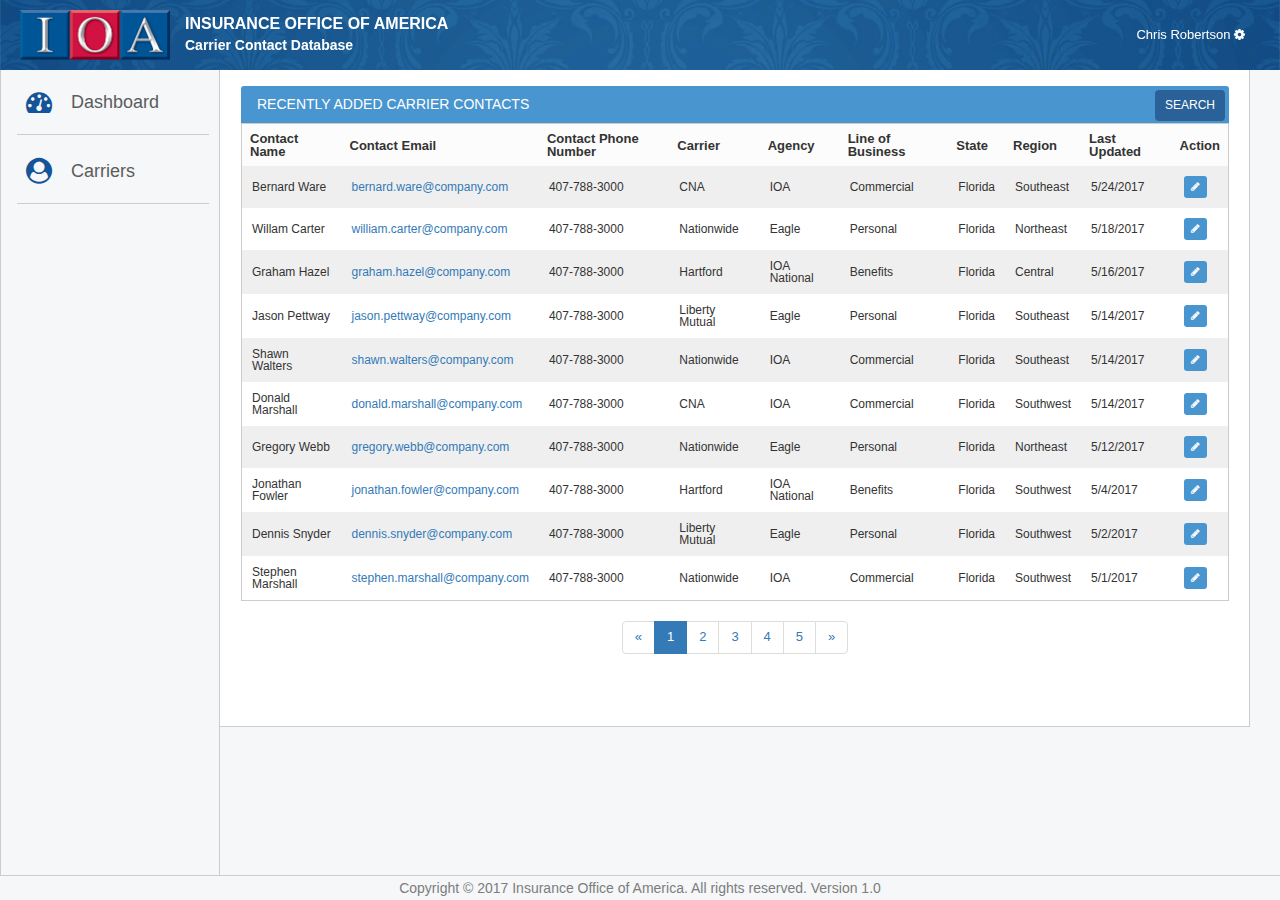
==== index.html @ a0814043 "Initial commit" ====
<!DOCTYPE html>
<html lang="en">

<head>
    <meta charset="UTF-8">
    <meta http-equiv="X-UA-Compatible" content="IE=edge">
    <meta name="viewport" content="width=device-width, initial-scale=1.0">
    <title>Insurance Office of America - Carrier Contact Database</title>
    <link rel="stylesheet" href="bootstrap/css/bootstrap.min.css">
    <link rel="stylesheet" href="font-awesome/css/font-awesome.min.css">
    <link rel="stylesheet" href="css/app.css">
    <script type="text/javascript" src="js/jquery.min.js"></script>
    <script type="text/javascript" src="bootstrap/js/bootstrap.min.js"></script>
</head>

<body class="portal-pad portal-page">
    <nav class="navbar navbar-inverse navbar-fixed-top menu-top">
        <div class="container-fluid menu-margin">
            <div class="navbar-header">
                <button type="button" class="navbar-toggle collapsed" data-toggle="collapse" data-target=".sidebar1" aria-expanded="false" aria-controls="navbar">
                    <span class="sr-only">Toggle navigation</span>
                    <span class="icon-bar"></span>
                    <span class="icon-bar"></span>
                    <span class="icon-bar"></span>
                </button>
                <a class="navbar-brand" href="index.html"><img src="img/logo.png" width="150" alt="Insurance Office of America">
                </a>
                <h4 class="company-title">Insurance Office of America</h4>
                <h5>Carrier Contact Database</h5>
            </div>
            <div id="navbar" role="navigation" class="navbar-collapse collapse" aria-expanded="false" style="height: 1px;">
                <ul class="nav navbar-nav navbar-right">
                    <li class="dropdown">
                        <a class="dropdown-toggle" data-toggle="dropdown" href="#">Chris Robertson <i class="fa fa-cog" aria-hidden="true"></i></a>
                        <ul class="dropdown-menu">
                            <div class="arrow-up"></div>
                            <li><a href="#">Logout</a>
                            </li>
                        </ul>
                    </li>
                </ul>
            </div>
        </div>
    </nav>
    <div class="container-fluid content">
        <div class="row sidebar-container">
            <div id="sidebar" class="col-xs-12 col-sm-3 col-md-12 sidebar1 sidebar navbar-collapse collapse">
                <ul class="nav nav-sidebar">
                    <li>
                        <a href="index.html">
                            <i class="fa fa-dashboard fa-2x" aria-hidden="true"></i><span>Dashboard</span>
                        </a>
                        <hr />
                    </li>

                    <li class="dropdown">
                        <a class="dropdown-toggle" data-toggle="dropdown" href="carrier-search.html" onclick="location.href='carrier-search.html';"><i class="fa fa-user-circle fa-2x" aria-hidden="true"></i><span> Carriers</span><i class="fa fa-plus fa-2x location" aria-hidden="true"></i><i class="fa fa-minus fa-2x location" aria-hidden="true"></i></a>
                        <ul class="dropdown-menu">
                            <li><a href="add-carrier-contact.html">Add New</a>
                                <hr>
                            </li>
                            <li><a href="carrier-search.html">View Carriers</a>
                                <hr>
                            </li>
                        </ul>
                        <hr />
                    </li>

                    <ul class="nav nav-sidebar nav-sidebar2">
                        <li class="dropdown">
                            <hr>
                            <a class="dropdown-toggle" data-toggle="dropdown" href="#"><i class="fa fa-cog fa-3x" aria-hidden="true"></i><span> Chris Robertson</span>
                     <i class="fa fa-plus fa-2x location" aria-hidden="true"></i><i class="fa fa-minus fa-2x location" aria-hidden="true"></i></a>
                            <ul class="dropdown-menu">
                                <li><a href="#">Edit Profile</a>
                                </li>
                                <li><a href="#">Logout</a>
                                </li>
                            </ul>
                            <hr>
                        </li>
                    </ul>
                </ul>
            </div>
            <!-- Body -->
            <div class="body-container">

                <div class="tablecontainer">
                    <div class="col-md-12 col-xs-12 panel-heading tableheader">
                        <div class="pull-left head-drop">
                             Recently Added Carrier Contacts
                        </div>

                        <div class="pull-right">
                            <a href="carrier-search.html" class="btn carrier-btn pull-right"></i> Search</a>
                        </div>
                    </div>
                    <div class="panel-body">
                        <div class="portal-tables">
                            <table class="table-hover table-striped table-condensed cf">
                                <thead class="cf">
                                    <tr>
                                        <th>Contact Name</th>
                                        <th>Contact Email</th>
                                        <th>Contact Phone Number</th>
                                        <th>Carrier</th>
                                        <th>Agency</th>
                                        <th>Line of Business</th>
                                        <th>State</th>
                                        <th>Region</th>
                                        <th>Last Updated</th>
                                        <th class="action">Action</th>
                                    </tr>
                                </thead>
                                <tbody>

                                    <tr>
                                        <td data-title="Contact Name">Bernard Ware</td>
                                        <td data-title="Contact Email"><a href="mailto:bernard.ware@company.com">bernard.ware@company.com</td>
                                        <td data-title="Contact Phone Number">407-788-3000</td>
                                        <td data-title="Carrier">CNA</td>
                                        <td data-title="Agency">IOA</td>
                                        <td data-title="Line of Business">Commercial</td>
                                        <td data-title="State">Florida</td>
                                        <td data-title="Region">Southeast</td>
                                        <td data-title="Last Updated">5/24/2017</td>
                                        <td data-title="Action" class="actionBtn">
                                           <div class="btn-cell">
                                                <a href="edit-carrier-contact.html" class="actionBlue"><i class="fa fa-pencil"></i></a>
                                            </div>
                                        </td>
                                    </tr>

                                    <tr>
                                        <td data-title="Contact Name">Willam Carter</td>
                                        <td data-title="Contact Email"><a href="mailto:william.carter@company.com">william.carter@company.com</td>
                                        <td data-title="Contact Phone Number">407-788-3000</td>
                                        <td data-title="Carrier">Nationwide</td>
                                        <td data-title="Agency">Eagle</td>
                                        <td data-title="Line of Business">Personal</td>
                                        <td data-title="State">Florida</td>
                                        <td data-title="Region">Northeast</td>
                                        <td data-title="Last Updated">5/18/2017</td>
                                        <td data-title="Action" class="actionBtn">
                                           <div class="btn-cell">
                                                <a href="edit-carrier-contact.html" class="actionBlue"><i class="fa fa-pencil"></i></a>
                                            </div>
                                        </td>
                                    </tr>

                                    <tr>
                                        <td data-title="Contact Name">Graham Hazel</td>
                                        <td data-title="Contact Email"><a href="mailto:bernard.ware@company.com">graham.hazel@company.com</td>
                                        <td data-title="Contact Phone Number">407-788-3000</td>
                                        <td data-title="Carrier">Hartford</td>
                                        <td data-title="Agency">IOA National</td>
                                        <td data-title="Line of Business">Benefits</td>
                                        <td data-title="State">Florida</td>
                                        <td data-title="Region">Central</td>
                                        <td data-title="Last Updated">5/16/2017</td>
                                        <td data-title="Action" class="actionBtn">
                                           <div class="btn-cell">
                                                <a href="edit-carrier-contact.html" class="actionBlue"><i class="fa fa-pencil"></i></a>
                                            </div>
                                        </td>
                                    </tr>

                                    <tr>
                                        <td data-title="Contact Name">Jason Pettway</td>
                                        <td data-title="Contact Email"><a href="mailto:jason.pettway@company.com">jason.pettway@company.com</td>
                                        <td data-title="Contact Phone Number">407-788-3000</td>
                                        <td data-title="Carrier">Liberty Mutual</td>
                                        <td data-title="Agency">Eagle</td>
                                        <td data-title="Line of Business">Personal</td>
                                        <td data-title="State">Florida</td>
                                        <td data-title="Region">Southeast</td>
                                        <td data-title="Last Updated">5/14/2017</td>
                                        <td data-title="Action" class="actionBtn">
                                           <div class="btn-cell">
                                                <a href="edit-carrier-contact.html" class="actionBlue"><i class="fa fa-pencil"></i></a>
                                            </div>
                                        </td>
                                    </tr>

                                    <tr>
                                        <td data-title="Contact Name">Shawn Walters</td>
                                        <td data-title="Contact Email"><a href="mailto:shawn.walters@company.com">shawn.walters@company.com</td>
                                        <td data-title="Contact Phone Number">407-788-3000</td>
                                        <td data-title="Carrier">Nationwide</td>
                                        <td data-title="Agency">IOA</td>
                                        <td data-title="Line of Business">Commercial</td>
                                        <td data-title="State">Florida</td>
                                        <td data-title="Region">Southeast</td>
                                        <td data-title="Last Updated">5/14/2017</td>
                                        <td data-title="Action" class="actionBtn">
                                           <div class="btn-cell">
                                                <a href="edit-carrier-contact.html" class="actionBlue"><i class="fa fa-pencil"></i></a>
                                            </div>
                                        </td>
                                    </tr>

                                    <tr>
                                        <td data-title="Contact Name">Donald Marshall</td>
                                        <td data-title="Contact Email"><a href="mailto:donald.marshall@company.com">donald.marshall@company.com</td>
                                        <td data-title="Contact Phone Number">407-788-3000</td>
                                        <td data-title="Carrier">CNA</td>
                                        <td data-title="Agency">IOA</td>
                                        <td data-title="Line of Business">Commercial</td>
                                        <td data-title="State">Florida</td>
                                        <td data-title="Region">Southwest</td>
                                        <td data-title="Last Updated">5/14/2017</td>
                                        <td data-title="Action" class="actionBtn">
                                           <div class="btn-cell">
                                                <a href="edit-carrier-contact.html" class="actionBlue"><i class="fa fa-pencil"></i></a>
                                            </div>
                                        </td>
                                    </tr>

                                    <tr>
                                        <td data-title="Contact Name">Gregory Webb</td>
                                        <td data-title="Contact Email"><a href="mailto:gregory.webb@company.com">gregory.webb@company.com</td>
                                        <td data-title="Contact Phone Number">407-788-3000</td>
                                        <td data-title="Carrier">Nationwide</td>
                                        <td data-title="Agency">Eagle</td>
                                        <td data-title="Line of Business">Personal</td>
                                        <td data-title="State">Florida</td>
                                        <td data-title="Region">Northeast</td>
                                        <td data-title="Last Updated">5/12/2017</td>
                                        <td data-title="Action" class="actionBtn">
                                           <div class="btn-cell">
                                                <a href="edit-carrier-contact.html" class="actionBlue"><i class="fa fa-pencil"></i></a>
                                            </div>
                                        </td>
                                    </tr>

                                    <tr>
                                        <td data-title="Contact Name">Jonathan Fowler</td>
                                        <td data-title="Contact Email"><a href="mailto:jonathan.fowler@company.com">jonathan.fowler@company.com</td>
                                        <td data-title="Contact Phone Number">407-788-3000</td>
                                        <td data-title="Carrier">Hartford</td>
                                        <td data-title="Agency">IOA National</td>
                                        <td data-title="Line of Business">Benefits</td>
                                        <td data-title="State">Florida</td>
                                        <td data-title="Region">Southwest</td>
                                        <td data-title="Last Updated">5/4/2017</td>
                                        <td data-title="Action" class="actionBtn">
                                           <div class="btn-cell">
                                                <a href="edit-carrier-contact.html" class="actionBlue"><i class="fa fa-pencil"></i></a>
                                            </div>
                                        </td>
                                    </tr>

                                    <tr>
                                        <td data-title="Contact Name">Dennis Snyder</td>
                                        <td data-title="Contact Email"><a href="mailto:dennis.snyder@company.com">dennis.snyder@company.com</td>
                                        <td data-title="Contact Phone Number">407-788-3000</td>
                                        <td data-title="Carrier">Liberty Mutual</td>
                                        <td data-title="Agency">Eagle</td>
                                        <td data-title="Line of Business">Personal</td>
                                        <td data-title="State">Florida</td>
                                        <td data-title="Region">Southwest</td>
                                        <td data-title="Last Updated">5/2/2017</td>
                                        <td data-title="Action" class="actionBtn">
                                           <div class="btn-cell">
                                                <a href="edit-carrier-contact.html" class="actionBlue"><i class="fa fa-pencil"></i></a>
                                            </div>
                                        </td>
                                    </tr>

                                    <tr>
                                        <td data-title="Contact Name">Stephen Marshall</td>
                                        <td data-title="Contact Email"><a href="mailto:stephen.marshall@company.com">stephen.marshall@company.com</td>
                                        <td data-title="Contact Phone Number">407-788-3000</td>
                                        <td data-title="Carrier">Nationwide</td>
                                        <td data-title="Agency">IOA</td>
                                        <td data-title="Line of Business">Commercial</td>
                                        <td data-title="State">Florida</td>
                                        <td data-title="Region">Southwest</td>
                                        <td data-title="Last Updated">5/1/2017</td>
                                        <td data-title="Action" class="actionBtn">
                                           <div class="btn-cell">
                                                <a href="edit-carrier-contact.html" class="actionBlue"><i class="fa fa-pencil"></i></a>
                                            </div>
                                        </td>
                                    </tr>
                                </tbody>
                            </table>
                        </div>
                    </div>
                    <div class="text-center">
                        <nav aria-label="Page navigation">
                            <ul class="pagination">
                                <li>
                                    <a href="#" aria-label="Previous">
                                        <span aria-hidden="true">«</span>
                                    </a>
                                </li>
                                <li class="active"><a href="#">1</a>
                                </li>
                                <li><a href="#">2</a>
                                </li>
                                <li><a href="#">3</a>
                                </li>
                                <li><a href="#">4</a>
                                </li>
                                <li><a href="#">5</a>
                                </li>
                                </li>
                                <li>
                                    <a href="#" aria-label="Next">
                                        <span aria-hidden="true">»</span>
                                    </a>
                                </li>
                            </ul>
                        </nav>
                    </div>

                </div>

            </div>
        </div>
    </div>

    <div class="text-center copyright">
        <p>Copyright &#169; 2017 Insurance Office of America. All rights reserved. Version 1.0</p>
    </div>

</body>
</html>
---- css/app.css ----
html, body, div, span, applet, object, iframe, h1, h2, h3, h4, h5, h6, p, blockquote, pre, a, abbr, acronym, address, big, cite, code, del, dfn, em, img, ins, kbd, q, s, samp, small, strike, strong, sub, sup, tt, var, b, u, i, center, dl, dt, dd, ol, ul, li, fieldset, form, label, legend, table, caption, tbody, tfoot, thead, tr, th, td, article, aside, canvas, details, embed, figure, figcaption, footer, header, hgroup, menu, nav, output, ruby, section, summary, time, mark, audio, video {
   margin: 0;
   padding: 0;
   border: 0;
   vertical-align: baseline;
}

h1, h2, h3, h4, h5, h6 {
   font-weight: 400;
}

h3 {
   color: #4995cf;
}

body {
   line-height: 1;
   font-family: "Helvetica Neue", Helvetica, Arial, sans-serif;
   font-size: 13px;
}

a, a:hover, a:focus {
   color: inherit;
}

a, a:active, a:hover, a:focus, a:visited {
   text-decoration: none;
}


/***** Left Side Main Nav ***********************************/

#sidebar {
   bottom: 0;
   top: 0x;
   left: 0;
   height: auto !important;
   position: fixed;
   border: 1px solid #ccc;
}

.sidebar-container {
   min-height: 600px;
   border-bottom: 1px solid #ccc;
}

.navbar-fixed-top {
   border: 0 none;
}

.nav-background {
   height: 45%;
   width: 100%;
}

.sub-header {
   border-bottom: 1px solid #eee;
   padding-bottom: 10px;
}

@media (min-width: 771px) {
   .navbar>.container .navbar-brand, .navbar>.container-fluid .navbar-brand {
      margin-left: -45px !important;
   }
   .nav-sidebar {
      margin-bottom: 20px;
      margin-left: -20px;
      margin-right: -15px;
   }
   .main.col-sm-9 {
      width: 69%;
   }
   .nav-sidebar {
      padding-left: 10px;
   }
   .nav-sidebar2 {
      display: none;
   }
   .nav-sidebar .dropdown-menu {
      background-clip: padding-box;
      background-color: #155499;
      border: 1px solid rgba(0, 0, 0, 0.15);
      border-radius: 0 !important;
      box-shadow: none;
      display: none;
      float: left;
      font-size: 14px;
      left: 99%;
      list-style: outside none none;
      margin-top: 0;
      min-width: 160px;
      padding: 0;
      position: absolute;
      text-align: left;
      top: -1px;
      z-index: 1000;
   }
   .sidebar .nav>li.dropdown:hover ul.dropdown-menu {
      display: block;
   }
}

@media (min-width: 992px) and (max-width: 1076px) {
   .main.col-sm-9 {
      width: 75% !important;
   }
   .sidebar.col-md-2 {
      width: 23%;
   }
}

.sidebar {
   display: none;
   z-index: 1000;
}

@media (min-width: 992px) {
   .main {
      width: 79% !important;
   }
   .sidebar.col-md-2 {
      width: 21%;
   }
}

@media (min-width: 768px) {
   .navbar-header {
      padding: 10px;
   }
   .navbar-nav>li>a {
      padding-bottom: 25px;
      padding-top: 25px;
   }
   .sidebar {
      background-color: #f5f7f8;
      border-top: 0 none;
      bottom: 0;
      display: block;
      left: 0;
      padding: 0 14px 0 10px;
      position: relative;
      top: 0;
      z-index: 1000;
   }
}

.nav-sidebar {
   margin-bottom: 20px;
   margin-left: -15px;
   margin-right: -15px;
}

#navbar .nav li a {
   padding-right: 10px;
   padding-left: 10px;
}

.nav-sidebar>li>a {
   padding: 23px 20px;
}

.nav-sidebar>.active>a, .nav-sidebar>.active>a:hover, .nav-sidebar>.active>a:focus {
   background-color: #428bca;
   color: #fff;
}

@media (min-width: 770px) {
   #sidebar {
      bottom: 0;
      top: 0x;
      left: 0;
      height: auto !important;
      margin-top: 65px;
      max-width: 220px;
      width: 220px;
      word-wrap: break-word;
   }
}

@media (max-width: 771px) {
   .nav-sidebar .dropdown-menu {
      background-clip: padding-box;
      background-color: #155499;
      border: 1px solid rgba(0, 0, 0, 0.15);
      border-radius: 0 !important;
      box-shadow: none;
      display: none;
      float: left;
      font-size: 14px;
      left: 0;
      list-style: outside none none;
      margin-top: 0;
      min-width: 160px;
      padding: 0;
      position: relative;
      text-align: left;
      top: 100%;
      width: 100%;
      z-index: 1000;
   }
}

.dropdown-menu {
   position: absolute;
   top: 75%;
}

#navbar .nav.navbar-nav.navbar-right .dropdown-menu:first-child {
   right: -15px;
}

.sidebar a {
   color: #5c5c5c;
}

.sidebar .nav>li>a>i, .fa.fa-users.fa-2x {
   color: #155499;
   float: left;
}

.sidebar .nav>li>a:hover {
   background-color: #155499 !important;
   border-left: 4px solid red;
   color: #fff !important;
   padding-left: 16px;
   transition: background-color .1s ease 0;
}

.sidebar .nav>li>a:focus {
   border-left: 0 solid red;
   color: #5c5c5c;
   padding-left: 20px;
   transition: background-color .1s ease 0;
}

.sidebar .nav>li>a:hover i {
   color: #fff;
}

.sidebar .nav .open>a:hover {
   border-left: 4px solid red;
}

.sidebar .nav>li>a>span {
   display: block;
   font-size: 18px;
   padding-left: 45px;
   padding-top: 4px;
}

.sidebar .nav>li>a.dropdown-toggle:hover .dropdown-menu {
   display: block;
}

.nav-sidebar .dropdown-menu>li>a {
   color: #fff;
   font-size: 18px;
   padding: 27px 20px;
}

.nav-sidebar .dropdown-menu>li>a:focus {
   background-color: #155499 !important;
   color: #fff;
   transition: background-color .1s ease 0;
}

.nav-sidebar .dropdown-menu>li>a:hover {
   background: #0a3762 none repeat scroll 0 0;
   border-left: 4px solid red;
   color: #fff;
   padding-left: 16px;
   text-decoration: none;
   transition: background-color .1s ease 0;
}

.nav-sidebar .dropdown-menu>li {
   min-width: 180px;
}

.info {
   margin-left: 10px;
}

.info ul {
   list-style: outside none none;
   margin-top: 15px;
}

.info i {
   color: #155499;
}

.nav-sidebar hr {
   border-top: 1px solid #ccc;
   color: #ccc;
   float: none;
   margin: 0 auto;
   width: 90%;
}

.nav-sidebar .dropdown-menu hr {
   border-top: 1px solid #0e477d;
   float: none;
   margin: 0 auto;
   width: 90%;
}

.location {
   display: none;
   position: absolute;
   right: 25px;
   top: 30px;
}

.arrow-up {
   border-bottom: 7px solid #fff;
   border-left: 7px solid transparent;
   border-right: 7px solid transparent;
   height: 0;
   position: absolute;
   right: 12px;
   top: -7px;
   width: 0;
}


/***** Content ***********************************/

.main {
   background: #fff none repeat scroll 0 0;
   padding: 20px;
}

.portal-page {
   background: #f5f7f8 none repeat scroll 0 0;
}

.company-title {
   text-transform: uppercase;
}

.title-header {
   padding: 3px 0 5px;
   background: #4995cf;
   color: #fff;
   display: block;
   clear: both;
   font-size: 17px;
}

body.portal-pad {
   padding-bottom: 40px;
   padding-top: 65px;
}

.content {
   background: #fff none repeat scroll 0 0;
   border: 1px solid #ccc;
   margin-bottom: 20px;
   margin-right: 30px;
   margin-bottom: 0;
   border-bottom: none;
}

@media (min-width: 650px) {
   .main {
      padding-left: 20px;
      padding-right: 20px;
   }
}

.content .row {
   position: initial;
}

@media (min-width: 770px) {
   .main.col-sm-9 {
      width: 72%;
   }
   .content .row {
      position: relative;
   }
}

@media (min-width: 769px) {
   .main.col-sm-9 {
      width: 72%;
   }
   .menu-margin {
      margin: 0 25px;
   }
}

@media (max-width: 770px) {
   .open .dropdown-menu {
      display: block !important;
   }
   .navbar-header {
      width: 100% !important;
   }
   .location {
      display: block !important;
   }
}


/***** Header ***********************************/

.main .page-header {
   margin-top: 0;
}

@media (max-width: 770px) {
   .menu-top {
      padding-bottom: 5px !important;
      padding-right: 0 !important;
      padding-top: 5px !important;
   }
   .menu-top .container-fluid {
      padding-right: 0 !important;
   }
   .navbar-brand {
      padding-left: 5px;
      padding-right: 5px;
      padding-top: 9px !important;
   }
   .navbar-brand img {
      width: 90px !important;
   }
   .navbar-header h4 {
      font-size: 10px !important;
      padding-top: 5px;
   }
   .navbar-header h5 {
      font-size: 10px !important;
   }
   .navbar-collapse {
      padding: 0;
   }
   .sidebar .nav>li.dropdown:hover ul.dropdown-menu {
      display: none;
   }
   .nav-sidebar {
      margin-bottom: 20px;
      margin-left: 0 !important;
      margin-right: 0 !important;
   }
   .info {
      padding-left: 25px;
   }
   .sidebar {
      -moz-border-bottom-colors: none;
      -moz-border-left-colors: none;
      -moz-border-right-colors: none;
      -moz-border-top-colors: none;
      background-color: #f5f7f8;
      border-color: -moz-use-text-color #ccc #ccc;
      border-image: none;
      border-style: none solid solid;
      border-width: 0 1px 1px;
      bottom: 0;
      display: none;
      left: 0;
      padding: 0;
      position: fixed;
      top: 50px;
      z-index: 1000;
   }
}

.navbar-nav, .navbar-form {
   max-width: 100%;
}

.navbar-toggle {
   border: medium none !important;
   float: left;
   margin-right: 0;
}

.glyphicon-triangle-bottom {
   font-size: x-small;
}

#navbar .nav.navbar-nav.navbar-right .dropdown-menu {
   border-radius: 5px;
   padding-left: 5px;
   padding-right: 5px;
}

#navbar .nav.navbar-nav.navbar-right .dropdown-menu a {
   border-bottom: 1px solid #ccc;
   color: #155499;
   padding: 5px;
}

#navbar .nav.navbar-nav.navbar-right .dropdown-menu li:last-child a {
   border-bottom: medium none;
}

.menu-top {
   background: rgba(0, 0, 0, 0) url(../img/background-nav.jpg) repeat scroll 0 0 / cover;
}

.menu-top .navbar-nav>li>a {
   color: #fff;
}

.menu-top .navbar-nav>.open>a, .menu-top .navbar-nav>.open>a:focus, .menu-top .navbar-nav>.open>a:hover {
   background: rgba(0, 0, 0, 0) none repeat scroll 0 0;
   color: #fff;
}

.navbar-brand {
   padding-top: 0;
}

.navbar-header {
   width: 67%;
}

@media (max-width: 770px) {
   .dropdown .fa-minus {
      display: none;
   }
   .dropdown .fa-plus {
      display: block;
   }
   .dropdown.open .fa-minus {
      display: block !important;
   }
   .dropdown.open .fa-plus {
      display: none !important;
   }
}

@media (min-width: 650px) and (max-width: 767px) {
   .menu-top {
      padding: 10px 0;
   }
   .content {
      margin-top: 10px;
   }
}

.navbar-header h4 {
   color: #fff;
   font-size: 16px;
   font-weight: 700;
   margin-bottom: 5px;
   margin-top: 5px;
}

.navbar-header h5 {
   color: #fff;
   font-size: 14px;
   font-weight: 700;
   margin-bottom: 5px;
   margin-top: 5px;
}

.copyright {
   color: #7d7d7d;
   font-size: 14px;
   margin: 0;
   position: fixed;
   bottom: 0;
   z-index: 9999;
   background: #f5f7f8;
   min-height: 25px;
   width: 100%;
   text-align: center;
   border-top: 1px solid #ccc;
   padding-top: 5px;
}

.smalllink {
   color: #337ab7 !important;
}

.tooltip-inner {
   max-width: 100%;
   padding: 10px;
}

.body-container {
   margin-left: 220px;
   padding: 20px;
}

.body-content {
   margin-top: 20px;
   padding: 15px;
   border: 1px solid #ccc;
   margin-bottom: 90px;
}

.container-content {
   padding: 8px;
}

@media (max-width: 770px) {
   .navbar-collapse {
      width: 100% !important;
   }
   .navbar-toggle, .nav-sidebar2 {
      display: block;
   }
   .navbar-toggle {
      margin-right: 0;
   }
   #sidebar, .navbar-right {
      display: none !important;
   }
   #sidebar[aria-expanded=true] {
      display: block !important;
      height: auto !important;
   }
   .navbar-header h4, .navbar-header h5 {
      font-size: 10px;
   }
   .menu-top {
      padding-bottom: 5px !important;
      padding-right: 0 !important;
      padding-top: 5px !important;
   }
   .menu-top .container-fluid {
      padding-right: 0 !important;
   }
   .navbar-header {
      padding: 0;
   }
   .navbar-brand {
      padding-left: 20px;
   }
   .company-title {
      padding-top: 5px;
   }
   .nav-sidebar {
      padding: 0;
   }
   .navbar-collapse.in {
      overflow-x: hidden !important;
   }
   .body-container {
      margin-left: 0;
   }
   .tablecontainer .tableheader .search {
      margin-top: 0 !important;
      margin-right: 0 !important;
      padding: 7px 10px !important;
      font-size: 85% !important;
      width: 100% !important;
      text-align: left !important;
   }
}


/**** Site Table *************************************/

table {
   width: 100%;
   border: 1px solid #ccc;
}

.app-tables {
   border-bottom: 1px solid #ccc !important;
   border-top: 1px solid #ccc !important;
   border-left: none !important;
   border-right: none  !important;
   border-bottom: none !important;
}

.panel {
    box-shadow: none;
    border-radius: 2px;
    border-color: #ccc;
}

.dash-launch-tables {
   padding: 0px;
   margin-top: 30px;
}

.tablecontainer .panel-body {
   clear: both;
   padding: 0 !important;
}

@media (max-width: 400px) {
   .content {
      margin-left: 10px;
      margin-right: 10px;
   }
   .tablecontainer {
      padding: 0;
   }
}

.btn-group.open .dropdown-toggle {
   box-shadow: none;
   color: #fff;
}

.btn-cell {
   display: table-cell;
   padding-left: 2px;
   padding-right: 2px;
}

.statistics .dropdown-menu>li>a:hover {
   color: #000 !important;
}

.fa-3x {
   font-size: 2em;
}

.navbar-toggle:hover {
   background-color: transparent;
}

.head-drop {
   padding: 11px 16px;
   margin: 0;
   font-size: 14px;
   text-transform: uppercase;
}

.head-drop-main {
   padding: 11px 16px;
   margin: 0;
   font-size: 14px;   
}

.btn-group>p {
   font-size: 15px;
}

.tablecontainer .tableheader .type {
   margin: 0 !important;
}

@media (max-width: 767px) {
   .skin-blue .main-header .navbar .dropdown-menu li a {
      color: #000 !important;
   }
}

@media only screen and (max-width: 1279px) {
   /* Force table to not be like tables anymore */
   .portal-tables table, .portal-tables thead, .portal-tables tbody, .portal-tables th, .portal-tables td, .portal-tables tr {
      display: block;
   }
   /* Hide table headers (but not display: none;, for accessibility) */
   .portal-tables thead tr {
      position: absolute;
      top: -9999px;
      left: -9999px;
   }
   .portal-tables tr {
      border-bottom: 1px solid #ccc;
   }
   .portal-tables td:before {
      /* Now like a table header */
      position: absolute;
      /* Top/left values mimic padding */
      top: 6px;
      left: 6px;
      width: 45%;
      padding-right: 10px;
      white-space: nowrap;
      text-align: left;
      font-weight: 700;
   }
   .portal-tables td {
      /* Behave  like a "row" */
      border: none;
      border-bottom: 1px solid #eee;
      position: relative;
      padding-left: 50%;
      white-space: normal;
      text-align: left;
   }
   .portal-tables td {
      padding-left: 60% !important;
   }
   /*
      Label the data
      */
   .portal-tables td:before {
      content: attr(data-title);
   }
   .tablecontainer .tableheader .elem {
      padding: 10px;
      width: 100%;
      text-align: left;
   }
   .tablecontainer .tableheader .type {
      margin: 0;
   }
   .same-portal td:first-child, .same-portal-parent td:first-child {
      text-indent: 0px !important;
   }
}


/***** Media queries for th and td ***********************************/

@media only screen and (max-width: 767px) and (min-width: 480px), only screen and (max-width: 479px) {
   th {
      font-size: 12px;
   }
   td {
      font-size: 12px;
   }
   .sidebar-toggle {
      display: block;
   }
}

@media only screen and (max-width: 991px) and (min-width: 768px) {
   .txtSearch, .txtMain {
      display: none;
   }
   .sidebar-toggle {
      display: none;
   }
}

@media only screen and (max-width: 1199px) and (min-width: 992px) {
   .sidebar-toggle {
      display: none;
   }
}

@media only screen and (min-width: 1200px) {
   .sidebar-toggle {
      display: none;
   }
}


/***** Table Navbar ****************************/

thead tr {
   background-color: #fcfcfc;
}

.clickable-row {
   cursor: pointer;
}

.table-striped>tbody>tr:nth-of-type(odd) {
   background-color: #efefef;
}

th {
   text-align: left;
   font-weight: 700;
   font-size: 13px;
   vertical-align: middle;
   padding: 8px !important;
}

td {
   text-align: left;
   font-size: 12px;
   vertical-align: middle;
   padding: 10px !important;
}

td a {
   color: #337ab7;
   cursor: pointer;
}

.info p {
   margin-bottom: 8px;
}

.info ul li {
   padding: 4px;
}

.actionBtn a {
   display: block;
   padding: 5px 7px 6px;
   border-radius: 3px;
   text-align: center;
   color: #fff;
   font-size: 10px;
   white-space: nowrap;
}

.actionBtn a.actionBlue {
   background: #4995cf;
}

.actionBtn a.actionGreen {
   background: #7cbd22;
}

.actionBtn a.actionDarkBlue {
   background: #296198;
}

.actionBtn a.actionGray {
   background: #adadad;
}

.actionBtn a.actionRed {
   background: #d9534f;
}

.actionBtn a:not(:first-child) {
   margin-top: 6px;
}

.actionBtn a:hover {
   text-decoration: none;
   color: #fff;
}

.statusBtn {
   display: inline-block;
   color: #fff;
   padding: 5px 10px;
   width: 70px;
   border-radius: 5px;
   font-size: 11px;
   text-transform: uppercase;
   text-align: center;
}

.statusBtn.green {
   background: #58c71f;
}

.statusBtn.blue {
   background: #3f7ebc;
}

.statusBtn.grey {
   background: #adadad;
}

.tablecontainer {
   margin-bottom: 30px;
}

.tablecontainer .tableheader {
   padding: 0;
   background: #4995cf;
   color: #fff;
   display: block;
   clear: both;
   text-align: center;
}

.tablecontainer .tableheader .type {
   margin: 0 20px;
   font-size: 13px;
}

.tablecontainer .tableheader .search {
   background: #296198;
   padding: 6px 9px;
   border-radius: 4px;
   font-size: 12px;
   margin-top: 4px;
   margin-right: 4px;
}

.tablecontainer .tableheader .search1 {
   background: #296198;
   padding: 4px;
   margin: 0;
   width: 100%;
   float: left;
}

.tablecontainer .tableheader .elem {
   font-size: 12px;
   padding: 12px 17px;
}

.tablecontainer .tableheader .type:hover {
   background: #3f7ebc;
}

.tablecontainer .cf {
   padding: 0;
   width: 100%;
}

.th-icon {
   width: 2%;
}

.tablecontainer .cf td {
   padding: 15px 7px;
}

.tablecontainer .cf td.actionBtn {
   padding-left: 10px;
   padding-right: 10px;
}

.table-bordered {
   padding-left: 0;
   padding-right: 0;
}

.numeric {
    text-align: right;
}

/***** Form Controls ****************************/

form .form-group:after {
   clear: both;
}

form .form-group:before, form .form-group:after {
   display: table;
   content: " ";
}

.form-group {
   margin-bottom: 60px;
}

.form-control {
   margin-top: 8px;
}

.form {
    margin-bottom: 20px;
    margin-left: -7px;
    margin-right: 7px;
}

.checkbox input {
    margin-top: 0;
}

.checkbox > label {
    margin-right: 10px;
}

.input-group {
   margin-top: 8px;
}

.input-group .form-control {
   margin-top: initial;
}

.required:before {
   color: red;
   content: '*';
}

.form-divider {
   margin-top: 10px;
}

.control-label {
   color: #3f3f3f;
   padding-bottom: 6px;
   font-weight: bold;
}


/************* Tabs *************/

.nav-tabs {
   background-color: #4995cf;
   border-bottom: 0px;
   border-radius: 5px 5px 0px 0px;
   text-transform: uppercase;
   margin-bottom: 2px;
}

.portal-tabs {
   margin-bottom: 10px;
}

.tabs-info {
   border: 1px solid #b9b5b5;
   border-top: none;
   margin-top: -2px;
   margin-left: -2px;
}

.nav.nav-tabs a {
   background-color: #4995cf;
   color: #ffffff;
   border: none !important;
   margin-left: -2px;
   margin-bottom: 1px;
   border-radius: 5px 0px 0px 0px;
}

.nav-tabs>li.active>a, .nav-tabs>li.active>a:focus, .nav-tabs>li.active>a:hover, .nav>li>a:focus, .nav>li>a:hover {
   background-color: #3e83b8;
   color: #ffffff;
}

.nav-tabs>li.active>a:hover, .nav>li>a:hover {
   border-radius: 0px;
}

.nav.nav-pills {
   margin-bottom: 20px;
}

.nav.nav-pills a:hover {
   border-radius: 4px;
}

a.view {
   color: #337ab7;
}

a.view:visited, a.view:hover {
   color: #337ab7;
   text-decoration: underline;
   cursor: pointer;
}


/************ Misc *********/

.warning {
   color: #E93F33;
}

.smallBtn {
   font-size: 12px;
}

.largeBtn {
   font-size: 15px;
}

.carrier-btn {
   background-color: #296198;
   color: #fff;
   padding: 6px 9px;
   border-radius: 4px;
   font-size: 12px;
   margin-top: 4px;
   margin-right: 4px;
   text-transform: uppercase;
   position: sticky;
   z-index: 100;
}

.carrier-btn:hover, .carrier-btn:focus {
   background-color: #245280;
   color: #fff;
   padding: 6px 9px;
   border-radius: 4px;
   font-size: 12px;
   margin-top: 4px;
   margin-right: 4px;
   text-transform: uppercase;
   position: sticky;
   z-index: 100;
}

.breadcrumb {
    background-color: #4995cf;
    border-radius: 5px 5px 0px 0px;
    font-style: normal;
    margin-bottom: 0px;
    padding: 15px;
    text-transform: uppercase;
}

.breadcrumb a, .breadcrumb > .active, .breadcrumb > li + li::before  {
    color: #fff;
}

.breadcrumb a:hover {
    text-decoration: underline;
}

.breadcrumb > li + li::before {
    color: #ccc;
    content: "| ";
    padding: 0 5px;
}

.sep::before {
    content: '';
    height: 100%;
    width: 1px;
    top: 10px;
    left: -1;
    width: 1px;
    height: 20px;
    border-right: 1px solid #4089c1;
    box-shadow: 1px 0 0 rgba(255,255,255,0.1);
    position: absolute;
    z-index: 100;
    right: 2;
    background-color: #ededed;
}

.margin-bottom15 {
   margin-bottom: 15px;
}

.spacer60 {
   margin-top: 60px !important;
}

.spacer50 {
   margin-top: 50px !important;
}

.spacer40 {
   margin-top: 40px !important;
}

.spacer30 {
   margin-top: 30px !important;
}

.spacer20 {
   margin-top: 20px !important;
}

.spacer18 {
   margin-top: 18px !important;
}

.spacer10 {
   margin-top: 10px !important;
}

.spacerbottom20 {
   margin-bottom: 20px;
}

.same-portal .fa.fa-link, .same-portal-parent .fa.fa-link {
   float: left;
   margin-right: 5px;
}

.same-portal td:first-child {
   text-indent: 20px;
}

.same-portal-parent td:first-child {
   text-indent: 5px;
}

.same-portal, .same-portal-parent {
   background-color: #e1e1e1 !important;
}

.grey-bg {
   background-color: #fcfcfc !important;
}

.chosen-container-multi .chosen-choices {
   background-color: #fff;
   background-image: none !important;
   border-radius: 4px;
   border: 1px solid #ccc !important;
   box-shadow: 0 1px 1px rgba(0, 0, 0, 0.075) inset;
   margin-top: 8px !important;
   height: 34px !important;
}

.search-choice {
   margin-top: 5px !important;
}
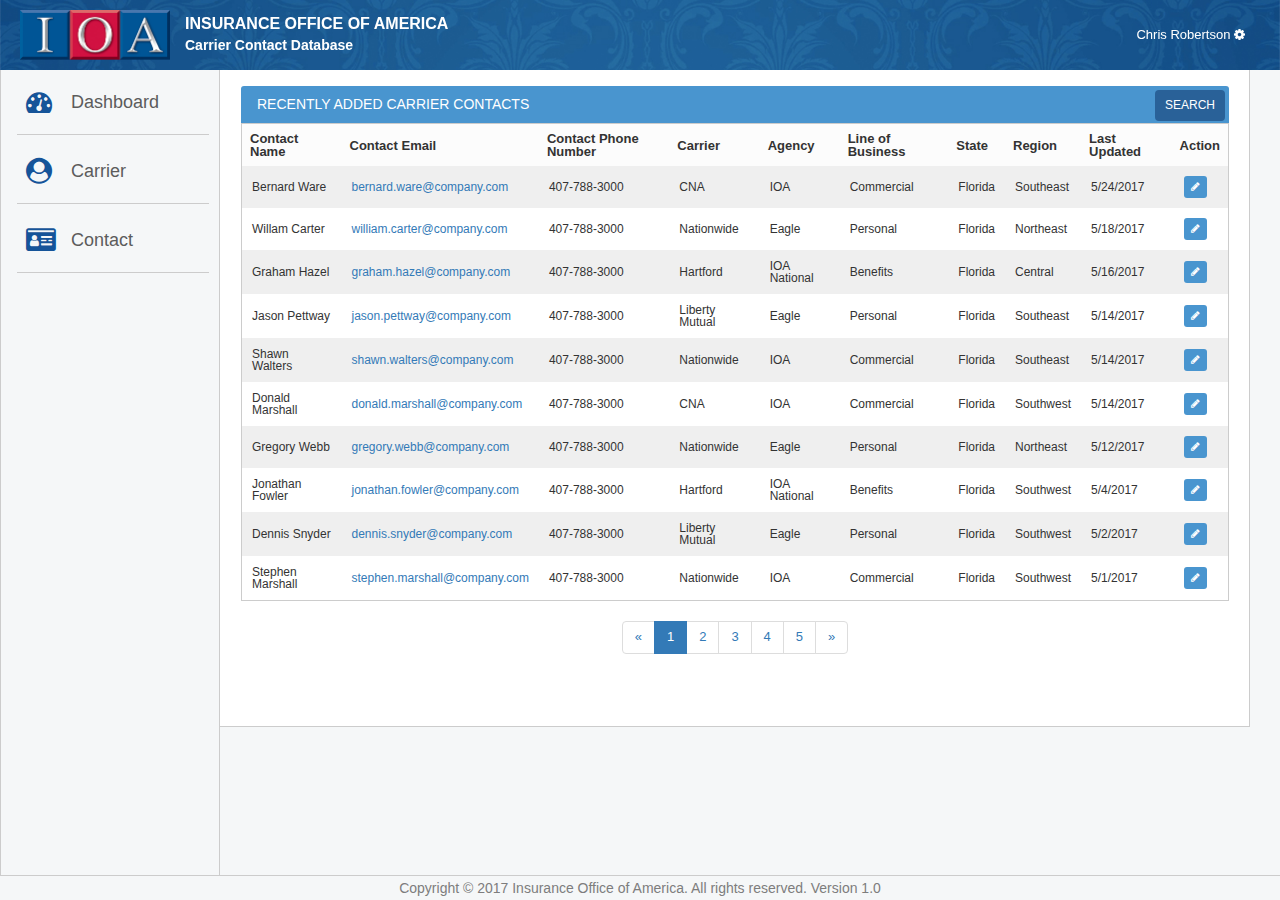
==== commit 0aa85532: "• Re-organzied navigation menu • Created Add new carrier (carriers.html) • Created Carrier search (c" ====
--- a/index.html
+++ b/index.html
@@ -54,12 +54,25 @@
                     </li>
 
                     <li class="dropdown">
-                        <a class="dropdown-toggle" data-toggle="dropdown" href="carrier-search.html" onclick="location.href='carrier-search.html';"><i class="fa fa-user-circle fa-2x" aria-hidden="true"></i><span> Carriers</span><i class="fa fa-plus fa-2x location" aria-hidden="true"></i><i class="fa fa-minus fa-2x location" aria-hidden="true"></i></a>
+                        <a class="dropdown-toggle" data-toggle="dropdown" href="#"><i class="fa fa-user-circle fa-2x" aria-hidden="true"></i><span> Carrier </span><i class="fa fa-plus fa-2x location" aria-hidden="true"></i><i class="fa fa-minus fa-2x location" aria-hidden="true"></i></a>
                         <ul class="dropdown-menu">
-                            <li><a href="add-carrier-contact.html">Add New</a>
+                            <li><a href="carriers.html">Add New Carrier</a>
                                 <hr>
                             </li>
                             <li><a href="carrier-search.html">View Carriers</a>
+                                <hr>
+                            </li>
+                        </ul>
+                        <hr />
+                    </li>
+
+                    <li class="dropdown">
+                        <a class="dropdown-toggle" data-toggle="dropdown" href="#"><i class="fa fa-id-card fa-2x" aria-hidden="true"></i><span>Contact</span><i class="fa fa-plus fa-2x location" aria-hidden="true"></i><i class="fa fa-minus fa-2x location" aria-hidden="true"></i></a>
+                        <ul class="dropdown-menu">
+                            <li><a href="add-carrier-contact.html">Add New Contact</a>
+                                <hr>
+                            </li>
+                            <li><a href="carrier-contact-search.html">View Contacts</a>
                                 <hr>
                             </li>
                         </ul>
@@ -92,7 +105,7 @@
                         </div>
 
                         <div class="pull-right">
-                            <a href="carrier-search.html" class="btn carrier-btn pull-right"></i> Search</a>
+                            <a href="carrier-contact-search.html" class="btn carrier-btn pull-right"></i> Search</a>
                         </div>
                     </div>
                     <div class="panel-body">
--- a/css/app.css
+++ b/css/app.css
@@ -254,7 +254,7 @@
 
 .nav-sidebar .dropdown-menu>li>a {
    color: #fff;
-   font-size: 18px;
+   font-size: 16px;
    padding: 27px 20px;
 }
 
@@ -1279,4 +1279,4 @@
 
 .search-choice {
    margin-top: 5px !important;
-}+}
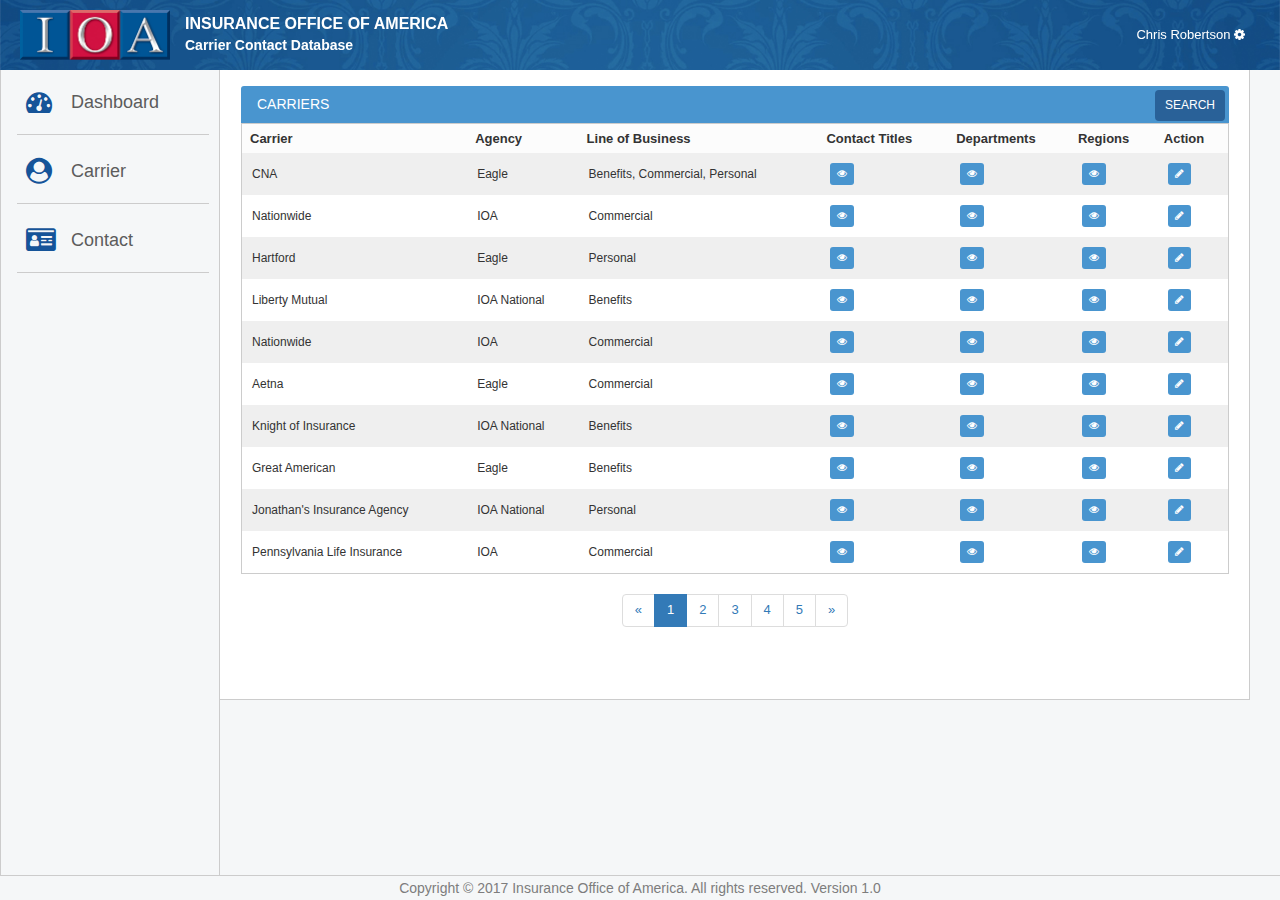
==== commit d9af9aae: "• Dashboard list change from carrier contacts, to carriers • On carrier contact search filter -  sta" ====
--- a/index.html
+++ b/index.html
@@ -11,6 +11,7 @@
     <link rel="stylesheet" href="css/app.css">
     <script type="text/javascript" src="js/jquery.min.js"></script>
     <script type="text/javascript" src="bootstrap/js/bootstrap.min.js"></script>
+
 </head>
 
 <body class="portal-pad portal-page">
@@ -101,11 +102,11 @@
                 <div class="tablecontainer">
                     <div class="col-md-12 col-xs-12 panel-heading tableheader">
                         <div class="pull-left head-drop">
-                             Recently Added Carrier Contacts
+                             Carriers
                         </div>
 
                         <div class="pull-right">
-                            <a href="carrier-contact-search.html" class="btn carrier-btn pull-right"></i> Search</a>
+                            <a href="carrier-search.html" class="btn carrier-btn pull-right"></i> Search</a>
                         </div>
                     </div>
                     <div class="panel-body">
@@ -113,189 +114,277 @@
                             <table class="table-hover table-striped table-condensed cf">
                                 <thead class="cf">
                                     <tr>
-                                        <th>Contact Name</th>
-                                        <th>Contact Email</th>
-                                        <th>Contact Phone Number</th>
                                         <th>Carrier</th>
                                         <th>Agency</th>
                                         <th>Line of Business</th>
-                                        <th>State</th>
-                                        <th>Region</th>
-                                        <th>Last Updated</th>
+                                        <th>Contact Titles</th>
+                                        <th>Departments</th>
+                                        <th>Regions</th>
                                         <th class="action">Action</th>
                                     </tr>
                                 </thead>
                                 <tbody>
 
                                     <tr>
-                                        <td data-title="Contact Name">Bernard Ware</td>
-                                        <td data-title="Contact Email"><a href="mailto:bernard.ware@company.com">bernard.ware@company.com</td>
-                                        <td data-title="Contact Phone Number">407-788-3000</td>
                                         <td data-title="Carrier">CNA</td>
-                                        <td data-title="Agency">IOA</td>
-                                        <td data-title="Line of Business">Commercial</td>
-                                        <td data-title="State">Florida</td>
-                                        <td data-title="Region">Southeast</td>
-                                        <td data-title="Last Updated">5/24/2017</td>
-                                        <td data-title="Action" class="actionBtn">
-                                           <div class="btn-cell">
-                                                <a href="edit-carrier-contact.html" class="actionBlue"><i class="fa fa-pencil"></i></a>
-                                            </div>
-                                        </td>
-                                    </tr>
-
-                                    <tr>
-                                        <td data-title="Contact Name">Willam Carter</td>
-                                        <td data-title="Contact Email"><a href="mailto:william.carter@company.com">william.carter@company.com</td>
-                                        <td data-title="Contact Phone Number">407-788-3000</td>
-                                        <td data-title="Carrier">Nationwide</td>
                                         <td data-title="Agency">Eagle</td>
-                                        <td data-title="Line of Business">Personal</td>
-                                        <td data-title="State">Florida</td>
-                                        <td data-title="Region">Northeast</td>
-                                        <td data-title="Last Updated">5/18/2017</td>
-                                        <td data-title="Action" class="actionBtn">
-                                           <div class="btn-cell">
-                                                <a href="edit-carrier-contact.html" class="actionBlue"><i class="fa fa-pencil"></i></a>
-                                            </div>
-                                        </td>
-                                    </tr>
-
-                                    <tr>
-                                        <td data-title="Contact Name">Graham Hazel</td>
-                                        <td data-title="Contact Email"><a href="mailto:bernard.ware@company.com">graham.hazel@company.com</td>
-                                        <td data-title="Contact Phone Number">407-788-3000</td>
-                                        <td data-title="Carrier">Hartford</td>
-                                        <td data-title="Agency">IOA National</td>
-                                        <td data-title="Line of Business">Benefits</td>
-                                        <td data-title="State">Florida</td>
-                                        <td data-title="Region">Central</td>
-                                        <td data-title="Last Updated">5/16/2017</td>
-                                        <td data-title="Action" class="actionBtn">
-                                           <div class="btn-cell">
-                                                <a href="edit-carrier-contact.html" class="actionBlue"><i class="fa fa-pencil"></i></a>
-                                            </div>
-                                        </td>
-                                    </tr>
-
-                                    <tr>
-                                        <td data-title="Contact Name">Jason Pettway</td>
-                                        <td data-title="Contact Email"><a href="mailto:jason.pettway@company.com">jason.pettway@company.com</td>
-                                        <td data-title="Contact Phone Number">407-788-3000</td>
-                                        <td data-title="Carrier">Liberty Mutual</td>
-                                        <td data-title="Agency">Eagle</td>
-                                        <td data-title="Line of Business">Personal</td>
-                                        <td data-title="State">Florida</td>
-                                        <td data-title="Region">Southeast</td>
-                                        <td data-title="Last Updated">5/14/2017</td>
-                                        <td data-title="Action" class="actionBtn">
-                                           <div class="btn-cell">
-                                                <a href="edit-carrier-contact.html" class="actionBlue"><i class="fa fa-pencil"></i></a>
-                                            </div>
-                                        </td>
-                                    </tr>
-
-                                    <tr>
-                                        <td data-title="Contact Name">Shawn Walters</td>
-                                        <td data-title="Contact Email"><a href="mailto:shawn.walters@company.com">shawn.walters@company.com</td>
-                                        <td data-title="Contact Phone Number">407-788-3000</td>
+                                        <td data-title="Line of Business">Benefits, Commercial, Personal</td>
+                                        <td data-title="Contact Titles" class="actionBtn">
+                                           <div class="btn-cell">
+                                                <a href="carriers.html#contact-title" class="actionBlue"><i class="fa fa-eye"></i></a>
+                                            </div>
+                                        </td>
+                                        <td data-title="Departments" class="actionBtn">
+                                           <div class="btn-cell">
+                                                <a href="carriers.html#contact-department" class="actionBlue"><i class="fa fa-eye"></i></a>
+                                            </div>
+                                        </td>
+                                        <td data-title="Regions" class="actionBtn">
+                                           <div class="btn-cell">
+                                                <a href="carriers.html#region" class="actionBlue"><i class="fa fa-eye"></i></a>
+                                            </div>
+                                        </td>
+                                        <td data-title="Action" class="actionBtn">
+                                           <div class="btn-cell">
+                                                <a href="edit-carrier-contact.html" class="actionBlue"><i class="fa fa-pencil"></i></a>
+                                            </div>
+                                        </td>
+                                    </tr>
+
+                                    <tr>
                                         <td data-title="Carrier">Nationwide</td>
                                         <td data-title="Agency">IOA</td>
                                         <td data-title="Line of Business">Commercial</td>
-                                        <td data-title="State">Florida</td>
-                                        <td data-title="Region">Southeast</td>
-                                        <td data-title="Last Updated">5/14/2017</td>
-                                        <td data-title="Action" class="actionBtn">
-                                           <div class="btn-cell">
-                                                <a href="edit-carrier-contact.html" class="actionBlue"><i class="fa fa-pencil"></i></a>
-                                            </div>
-                                        </td>
-                                    </tr>
-
-                                    <tr>
-                                        <td data-title="Contact Name">Donald Marshall</td>
-                                        <td data-title="Contact Email"><a href="mailto:donald.marshall@company.com">donald.marshall@company.com</td>
-                                        <td data-title="Contact Phone Number">407-788-3000</td>
-                                        <td data-title="Carrier">CNA</td>
-                                        <td data-title="Agency">IOA</td>
-                                        <td data-title="Line of Business">Commercial</td>
-                                        <td data-title="State">Florida</td>
-                                        <td data-title="Region">Southwest</td>
-                                        <td data-title="Last Updated">5/14/2017</td>
-                                        <td data-title="Action" class="actionBtn">
-                                           <div class="btn-cell">
-                                                <a href="edit-carrier-contact.html" class="actionBlue"><i class="fa fa-pencil"></i></a>
-                                            </div>
-                                        </td>
-                                    </tr>
-
-                                    <tr>
-                                        <td data-title="Contact Name">Gregory Webb</td>
-                                        <td data-title="Contact Email"><a href="mailto:gregory.webb@company.com">gregory.webb@company.com</td>
-                                        <td data-title="Contact Phone Number">407-788-3000</td>
-                                        <td data-title="Carrier">Nationwide</td>
+                                        <td data-title="Contact Titles" class="actionBtn">
+                                           <div class="btn-cell">
+                                                <a href="carriers.html#contact-title" class="actionBlue"><i class="fa fa-eye"></i></a>
+                                            </div>
+                                        </td>
+                                        <td data-title="Departments" class="actionBtn">
+                                           <div class="btn-cell">
+                                                <a href="carriers.html#contact-department" class="actionBlue"><i class="fa fa-eye"></i></a>
+                                            </div>
+                                        </td>
+                                        <td data-title="Regions" class="actionBtn">
+                                           <div class="btn-cell">
+                                                <a href="carriers.html#region" class="actionBlue"><i class="fa fa-eye"></i></a>
+                                            </div>
+                                        </td>
+                                        <td data-title="Action" class="actionBtn">
+                                           <div class="btn-cell">
+                                                <a href="edit-carrier-contact.html" class="actionBlue"><i class="fa fa-pencil"></i></a>
+                                            </div>
+                                        </td>
+                                    </tr>
+
+                                    <tr>
+                                        <td data-title="Carrier">Hartford</td>
                                         <td data-title="Agency">Eagle</td>
                                         <td data-title="Line of Business">Personal</td>
-                                        <td data-title="State">Florida</td>
-                                        <td data-title="Region">Northeast</td>
-                                        <td data-title="Last Updated">5/12/2017</td>
-                                        <td data-title="Action" class="actionBtn">
-                                           <div class="btn-cell">
-                                                <a href="edit-carrier-contact.html" class="actionBlue"><i class="fa fa-pencil"></i></a>
-                                            </div>
-                                        </td>
-                                    </tr>
-
-                                    <tr>
-                                        <td data-title="Contact Name">Jonathan Fowler</td>
-                                        <td data-title="Contact Email"><a href="mailto:jonathan.fowler@company.com">jonathan.fowler@company.com</td>
-                                        <td data-title="Contact Phone Number">407-788-3000</td>
-                                        <td data-title="Carrier">Hartford</td>
+                                        <td data-title="Contact Titles" class="actionBtn">
+                                           <div class="btn-cell">
+                                                <a href="carriers.html#contact-title" class="actionBlue"><i class="fa fa-eye"></i></a>
+                                            </div>
+                                        </td>
+                                        <td data-title="Departments" class="actionBtn">
+                                           <div class="btn-cell">
+                                                <a href="carriers.html#contact-department" class="actionBlue"><i class="fa fa-eye"></i></a>
+                                            </div>
+                                        </td>
+                                        <td data-title="Regions" class="actionBtn">
+                                           <div class="btn-cell">
+                                                <a href="carriers.html#region" class="actionBlue"><i class="fa fa-eye"></i></a>
+                                            </div>
+                                        </td>
+                                        <td data-title="Action" class="actionBtn">
+                                           <div class="btn-cell">
+                                                <a href="edit-carrier-contact.html" class="actionBlue"><i class="fa fa-pencil"></i></a>
+                                            </div>
+                                        </td>
+                                    </tr>
+
+                                    <tr>
+                                        <td data-title="Carrier">Liberty Mutual</td>
                                         <td data-title="Agency">IOA National</td>
                                         <td data-title="Line of Business">Benefits</td>
-                                        <td data-title="State">Florida</td>
-                                        <td data-title="Region">Southwest</td>
-                                        <td data-title="Last Updated">5/4/2017</td>
-                                        <td data-title="Action" class="actionBtn">
-                                           <div class="btn-cell">
-                                                <a href="edit-carrier-contact.html" class="actionBlue"><i class="fa fa-pencil"></i></a>
-                                            </div>
-                                        </td>
-                                    </tr>
-
-                                    <tr>
-                                        <td data-title="Contact Name">Dennis Snyder</td>
-                                        <td data-title="Contact Email"><a href="mailto:dennis.snyder@company.com">dennis.snyder@company.com</td>
-                                        <td data-title="Contact Phone Number">407-788-3000</td>
-                                        <td data-title="Carrier">Liberty Mutual</td>
-                                        <td data-title="Agency">Eagle</td>
-                                        <td data-title="Line of Business">Personal</td>
-                                        <td data-title="State">Florida</td>
-                                        <td data-title="Region">Southwest</td>
-                                        <td data-title="Last Updated">5/2/2017</td>
-                                        <td data-title="Action" class="actionBtn">
-                                           <div class="btn-cell">
-                                                <a href="edit-carrier-contact.html" class="actionBlue"><i class="fa fa-pencil"></i></a>
-                                            </div>
-                                        </td>
-                                    </tr>
-
-                                    <tr>
-                                        <td data-title="Contact Name">Stephen Marshall</td>
-                                        <td data-title="Contact Email"><a href="mailto:stephen.marshall@company.com">stephen.marshall@company.com</td>
-                                        <td data-title="Contact Phone Number">407-788-3000</td>
+                                        <td data-title="Contact Titles" class="actionBtn">
+                                           <div class="btn-cell">
+                                                <a href="carriers.html#contact-title" class="actionBlue"><i class="fa fa-eye"></i></a>
+                                            </div>
+                                        </td>
+                                        <td data-title="Departments" class="actionBtn">
+                                           <div class="btn-cell">
+                                                <a href="carriers.html#contact-department" class="actionBlue"><i class="fa fa-eye"></i></a>
+                                            </div>
+                                        </td>
+                                        <td data-title="Regions" class="actionBtn">
+                                           <div class="btn-cell">
+                                                <a href="carriers.html#region" class="actionBlue"><i class="fa fa-eye"></i></a>
+                                            </div>
+                                        </td>
+                                        <td data-title="Action" class="actionBtn">
+                                           <div class="btn-cell">
+                                                <a href="edit-carrier-contact.html" class="actionBlue"><i class="fa fa-pencil"></i></a>
+                                            </div>
+                                        </td>
+                                    </tr>
+                                    <tr>
                                         <td data-title="Carrier">Nationwide</td>
                                         <td data-title="Agency">IOA</td>
                                         <td data-title="Line of Business">Commercial</td>
-                                        <td data-title="State">Florida</td>
-                                        <td data-title="Region">Southwest</td>
-                                        <td data-title="Last Updated">5/1/2017</td>
-                                        <td data-title="Action" class="actionBtn">
-                                           <div class="btn-cell">
-                                                <a href="edit-carrier-contact.html" class="actionBlue"><i class="fa fa-pencil"></i></a>
-                                            </div>
-                                        </td>
-                                    </tr>
+                                        <td data-title="Contact Titles" class="actionBtn">
+                                           <div class="btn-cell">
+                                                <a href="carriers.html#contact-title" class="actionBlue"><i class="fa fa-eye"></i></a>
+                                            </div>
+                                        </td>
+                                        <td data-title="Departments" class="actionBtn">
+                                           <div class="btn-cell">
+                                                <a href="carriers.html#contact-department" class="actionBlue"><i class="fa fa-eye"></i></a>
+                                            </div>
+                                        </td>
+                                        <td data-title="Regions" class="actionBtn">
+                                           <div class="btn-cell">
+                                                <a href="carriers.html#region" class="actionBlue"><i class="fa fa-eye"></i></a>
+                                            </div>
+                                        </td>
+                                        <td data-title="Action" class="actionBtn">
+                                           <div class="btn-cell">
+                                                <a href="edit-carrier-contact.html" class="actionBlue"><i class="fa fa-pencil"></i></a>
+                                            </div>
+                                        </td>
+                                    </tr>
+
+                                    <tr>
+                                        <td data-title="Carrier">Aetna</td>
+                                        <td data-title="Agency">Eagle</td>
+                                        <td data-title="Line of Business">Commercial</td>
+                                        <td data-title="Contact Titles" class="actionBtn">
+                                           <div class="btn-cell">
+                                                <a href="carriers.html#contact-title" class="actionBlue"><i class="fa fa-eye"></i></a>
+                                            </div>
+                                        </td>
+                                        <td data-title="Departments" class="actionBtn">
+                                           <div class="btn-cell">
+                                                <a href="carriers.html#contact-department" class="actionBlue"><i class="fa fa-eye"></i></a>
+                                            </div>
+                                        </td>
+                                        <td data-title="Regions" class="actionBtn">
+                                           <div class="btn-cell">
+                                                <a href="carriers.html#region" class="actionBlue"><i class="fa fa-eye"></i></a>
+                                            </div>
+                                        </td>
+                                        <td data-title="Action" class="actionBtn">
+                                           <div class="btn-cell">
+                                                <a href="edit-carrier-contact.html" class="actionBlue"><i class="fa fa-pencil"></i></a>
+                                            </div>
+                                        </td>
+                                    </tr>
+
+                                    <tr>
+                                        <td data-title="Carrier">Knight of Insurance</td>
+                                        <td data-title="Agency">IOA National</td>
+                                        <td data-title="Line of Business">Benefits</td>
+                                        <td data-title="Contact Titles" class="actionBtn">
+                                           <div class="btn-cell">
+                                                <a href="carriers.html#contact-title" class="actionBlue"><i class="fa fa-eye"></i></a>
+                                            </div>
+                                        </td>
+                                        <td data-title="Departments" class="actionBtn">
+                                           <div class="btn-cell">
+                                                <a href="carriers.html#contact-department" class="actionBlue"><i class="fa fa-eye"></i></a>
+                                            </div>
+                                        </td>
+                                        <td data-title="Regions" class="actionBtn">
+                                           <div class="btn-cell">
+                                                <a href="carriers.html#region" class="actionBlue"><i class="fa fa-eye"></i></a>
+                                            </div>
+                                        </td>
+                                        <td data-title="Action" class="actionBtn">
+                                           <div class="btn-cell">
+                                                <a href="edit-carrier-contact.html" class="actionBlue"><i class="fa fa-pencil"></i></a>
+                                            </div>
+                                        </td>
+                                    </tr>
+
+                                    <tr>
+                                        <td data-title="Carrier">Great American</td>
+                                        <td data-title="Agency">Eagle</td>
+                                        <td data-title="Line of Business">Benefits</td>
+                                        <td data-title="Contact Titles" class="actionBtn">
+                                           <div class="btn-cell">
+                                                <a href="carriers.html#contact-title" class="actionBlue"><i class="fa fa-eye"></i></a>
+                                            </div>
+                                        </td>
+                                        <td data-title="Departments" class="actionBtn">
+                                           <div class="btn-cell">
+                                                <a href="carriers.html#contact-department" class="actionBlue"><i class="fa fa-eye"></i></a>
+                                            </div>
+                                        </td>
+                                        <td data-title="Regions" class="actionBtn">
+                                           <div class="btn-cell">
+                                                <a href="carriers.html#region" class="actionBlue"><i class="fa fa-eye"></i></a>
+                                            </div>
+                                        </td>
+                                        <td data-title="Action" class="actionBtn">
+                                           <div class="btn-cell">
+                                                <a href="edit-carrier-contact.html" class="actionBlue"><i class="fa fa-pencil"></i></a>
+                                            </div>
+                                        </td>
+                                    </tr>
+
+                                    <tr>
+                                        <td data-title="Carrier">Jonathan's Insurance Agency</td>
+                                        <td data-title="Agency">IOA National</td>
+                                        <td data-title="Line of Business">Personal</td>
+                                        <td data-title="Contact Titles" class="actionBtn">
+                                           <div class="btn-cell">
+                                                <a href="carriers.html#contact-title" class="actionBlue"><i class="fa fa-eye"></i></a>
+                                            </div>
+                                        </td>
+                                        <td data-title="Departments" class="actionBtn">
+                                           <div class="btn-cell">
+                                                <a href="carriers.html#contact-department" class="actionBlue"><i class="fa fa-eye"></i></a>
+                                            </div>
+                                        </td>
+                                        <td data-title="Regions" class="actionBtn">
+                                           <div class="btn-cell">
+                                                <a href="carriers.html#region" class="actionBlue"><i class="fa fa-eye"></i></a>
+                                            </div>
+                                        </td>
+                                        <td data-title="Action" class="actionBtn">
+                                           <div class="btn-cell">
+                                                <a href="edit-carrier-contact.html" class="actionBlue"><i class="fa fa-pencil"></i></a>
+                                            </div>
+                                        </td>
+                                    </tr>
+
+                                    <tr>
+                                        <td data-title="Carrier">Pennsylvania Life Insurance</td>
+                                        <td data-title="Agency">IOA</td>
+                                        <td data-title="Line of Business">Commercial</td>
+                                        <td data-title="Contact Titles" class="actionBtn">
+                                           <div class="btn-cell">
+                                                <a href="carriers.html#contact-title" class="actionBlue"><i class="fa fa-eye"></i></a>
+                                            </div>
+                                        </td>
+                                        <td data-title="Departments" class="actionBtn">
+                                           <div class="btn-cell">
+                                                <a href="carriers.html#contact-department" class="actionBlue"><i class="fa fa-eye"></i></a>
+                                            </div>
+                                        </td>
+                                        <td data-title="Regions" class="actionBtn">
+                                           <div class="btn-cell">
+                                                <a href="carriers.html#region" class="actionBlue"><i class="fa fa-eye"></i></a>
+                                            </div>
+                                        </td>
+                                        <td data-title="Action" class="actionBtn">
+                                           <div class="btn-cell">
+                                                <a href="edit-carrier-contact.html" class="actionBlue"><i class="fa fa-pencil"></i></a>
+                                            </div>
+                                        </td>
+                                    </tr>
+
+                                    
                                 </tbody>
                             </table>
                         </div>
--- a/css/app.css
+++ b/css/app.css
@@ -1280,3 +1280,11 @@
 .search-choice {
    margin-top: 5px !important;
 }
+
+.red {
+   color: red;
+}
+
+.add-button, .add-button:hover {
+   margin-top: -35px;
+}
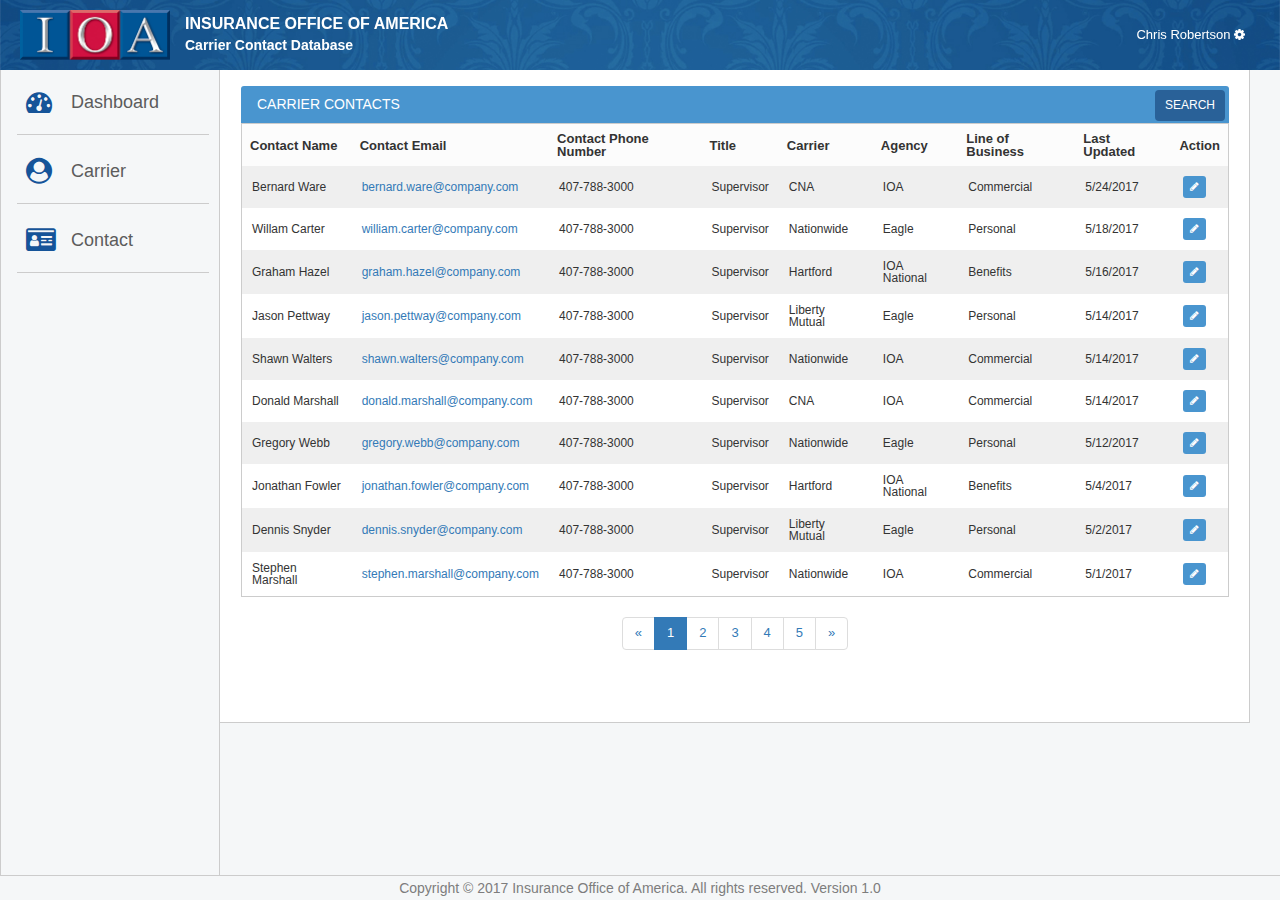
==== commit 2ae13704: "## 2017-7-23 • Edit carrier contact search filter, page • Dashboard changed from carriers to carrier" ====
--- a/index.html
+++ b/index.html
@@ -11,7 +11,6 @@
     <link rel="stylesheet" href="css/app.css">
     <script type="text/javascript" src="js/jquery.min.js"></script>
     <script type="text/javascript" src="bootstrap/js/bootstrap.min.js"></script>
-
 </head>
 
 <body class="portal-pad portal-page">
@@ -102,11 +101,11 @@
                 <div class="tablecontainer">
                     <div class="col-md-12 col-xs-12 panel-heading tableheader">
                         <div class="pull-left head-drop">
-                             Carriers
+                             Carrier Contacts
                         </div>
 
                         <div class="pull-right">
-                            <a href="carrier-search.html" class="btn carrier-btn pull-right"></i> Search</a>
+                            <a href="carrier-contact-search.html" class="btn carrier-btn pull-right"></i> Search</a>
                         </div>
                     </div>
                     <div class="panel-body">
@@ -114,277 +113,178 @@
                             <table class="table-hover table-striped table-condensed cf">
                                 <thead class="cf">
                                     <tr>
+                                        <th>Contact Name</th>
+                                        <th>Contact Email</th>
+                                        <th>Contact Phone Number</th>
+                                        <th>Title</th>
                                         <th>Carrier</th>
                                         <th>Agency</th>
                                         <th>Line of Business</th>
-                                        <th>Contact Titles</th>
-                                        <th>Departments</th>
-                                        <th>Regions</th>
+                                        <th>Last Updated</th>
                                         <th class="action">Action</th>
                                     </tr>
                                 </thead>
                                 <tbody>
 
                                     <tr>
+                                        <td data-title="Contact Name">Bernard Ware</td>
+                                        <td data-title="Contact Email"><a href="mailto:bernard.ware@company.com">bernard.ware@company.com</td>
+                                        <td data-title="Contact Phone Number">407-788-3000</td>
+                                        <td data-title="Title">Supervisor</td>
                                         <td data-title="Carrier">CNA</td>
+                                        <td data-title="Agency">IOA</td>
+                                        <td data-title="Line of Business">Commercial</td>
+                                        <td data-title="Last Updated">5/24/2017</td>
+                                        <td data-title="Action" class="actionBtn">
+                                           <div class="btn-cell">
+                                                <a href="edit-carrier-contact.html" class="actionBlue"><i class="fa fa-pencil"></i></a>
+                                            </div>
+                                        </td>
+                                    </tr>
+
+                                    <tr>
+                                        <td data-title="Contact Name">Willam Carter</td>
+                                        <td data-title="Contact Email"><a href="mailto:william.carter@company.com">william.carter@company.com</td>
+                                        <td data-title="Contact Phone Number">407-788-3000</td>
+                                        <td data-title="Title">Supervisor</td>
+                                        <td data-title="Carrier">Nationwide</td>
                                         <td data-title="Agency">Eagle</td>
-                                        <td data-title="Line of Business">Benefits, Commercial, Personal</td>
-                                        <td data-title="Contact Titles" class="actionBtn">
-                                           <div class="btn-cell">
-                                                <a href="carriers.html#contact-title" class="actionBlue"><i class="fa fa-eye"></i></a>
-                                            </div>
-                                        </td>
-                                        <td data-title="Departments" class="actionBtn">
-                                           <div class="btn-cell">
-                                                <a href="carriers.html#contact-department" class="actionBlue"><i class="fa fa-eye"></i></a>
-                                            </div>
-                                        </td>
-                                        <td data-title="Regions" class="actionBtn">
-                                           <div class="btn-cell">
-                                                <a href="carriers.html#region" class="actionBlue"><i class="fa fa-eye"></i></a>
-                                            </div>
-                                        </td>
-                                        <td data-title="Action" class="actionBtn">
-                                           <div class="btn-cell">
-                                                <a href="edit-carrier-contact.html" class="actionBlue"><i class="fa fa-pencil"></i></a>
-                                            </div>
-                                        </td>
-                                    </tr>
-
-                                    <tr>
+                                        <td data-title="Line of Business">Personal</td>
+                                        <td data-title="Last Updated">5/18/2017</td>
+                                        <td data-title="Action" class="actionBtn">
+                                           <div class="btn-cell">
+                                                <a href="edit-carrier-contact.html" class="actionBlue"><i class="fa fa-pencil"></i></a>
+                                            </div>
+                                        </td>
+                                    </tr>
+
+                                    <tr>
+                                        <td data-title="Contact Name">Graham Hazel</td>
+                                        <td data-title="Contact Email"><a href="mailto:bernard.ware@company.com">graham.hazel@company.com</td>
+                                        <td data-title="Contact Phone Number">407-788-3000</td>
+                                        <td data-title="Title">Supervisor</td>
+                                        <td data-title="Carrier">Hartford</td>
+                                        <td data-title="Agency">IOA National</td>
+                                        <td data-title="Line of Business">Benefits</td>
+                                        <td data-title="Last Updated">5/16/2017</td>
+                                        <td data-title="Action" class="actionBtn">
+                                           <div class="btn-cell">
+                                                <a href="edit-carrier-contact.html" class="actionBlue"><i class="fa fa-pencil"></i></a>
+                                            </div>
+                                        </td>
+                                    </tr>
+
+                                    <tr>
+                                        <td data-title="Contact Name">Jason Pettway</td>
+                                        <td data-title="Contact Email"><a href="mailto:jason.pettway@company.com">jason.pettway@company.com</td>
+                                        <td data-title="Contact Phone Number">407-788-3000</td>
+                                        <td data-title="Title">Supervisor</td>
+                                        <td data-title="Carrier">Liberty Mutual</td>
+                                        <td data-title="Agency">Eagle</td>
+                                        <td data-title="Line of Business">Personal</td>
+                                        <td data-title="Last Updated">5/14/2017</td>
+                                        <td data-title="Action" class="actionBtn">
+                                           <div class="btn-cell">
+                                                <a href="edit-carrier-contact.html" class="actionBlue"><i class="fa fa-pencil"></i></a>
+                                            </div>
+                                        </td>
+                                    </tr>
+
+                                    <tr>
+                                        <td data-title="Contact Name">Shawn Walters</td>
+                                        <td data-title="Contact Email"><a href="mailto:shawn.walters@company.com">shawn.walters@company.com</td>
+                                        <td data-title="Contact Phone Number">407-788-3000</td>
+                                        <td data-title="Title">Supervisor</td>
                                         <td data-title="Carrier">Nationwide</td>
                                         <td data-title="Agency">IOA</td>
                                         <td data-title="Line of Business">Commercial</td>
-                                        <td data-title="Contact Titles" class="actionBtn">
-                                           <div class="btn-cell">
-                                                <a href="carriers.html#contact-title" class="actionBlue"><i class="fa fa-eye"></i></a>
-                                            </div>
-                                        </td>
-                                        <td data-title="Departments" class="actionBtn">
-                                           <div class="btn-cell">
-                                                <a href="carriers.html#contact-department" class="actionBlue"><i class="fa fa-eye"></i></a>
-                                            </div>
-                                        </td>
-                                        <td data-title="Regions" class="actionBtn">
-                                           <div class="btn-cell">
-                                                <a href="carriers.html#region" class="actionBlue"><i class="fa fa-eye"></i></a>
-                                            </div>
-                                        </td>
-                                        <td data-title="Action" class="actionBtn">
-                                           <div class="btn-cell">
-                                                <a href="edit-carrier-contact.html" class="actionBlue"><i class="fa fa-pencil"></i></a>
-                                            </div>
-                                        </td>
-                                    </tr>
-
-                                    <tr>
-                                        <td data-title="Carrier">Hartford</td>
+                                        <td data-title="Last Updated">5/14/2017</td>
+                                        <td data-title="Action" class="actionBtn">
+                                           <div class="btn-cell">
+                                                <a href="edit-carrier-contact.html" class="actionBlue"><i class="fa fa-pencil"></i></a>
+                                            </div>
+                                        </td>
+                                    </tr>
+
+                                    <tr>
+                                        <td data-title="Contact Name">Donald Marshall</td>
+                                        <td data-title="Contact Email"><a href="mailto:donald.marshall@company.com">donald.marshall@company.com</td>
+                                        <td data-title="Contact Phone Number">407-788-3000</td>
+                                        <td data-title="Title">Supervisor</td>
+                                        <td data-title="Carrier">CNA</td>
+                                        <td data-title="Agency">IOA</td>
+                                        <td data-title="Line of Business">Commercial</td>
+                                        <td data-title="Last Updated">5/14/2017</td>
+                                        <td data-title="Action" class="actionBtn">
+                                           <div class="btn-cell">
+                                                <a href="edit-carrier-contact.html" class="actionBlue"><i class="fa fa-pencil"></i></a>
+                                            </div>
+                                        </td>
+                                    </tr>
+
+                                    <tr>
+                                        <td data-title="Contact Name">Gregory Webb</td>
+                                        <td data-title="Contact Email"><a href="mailto:gregory.webb@company.com">gregory.webb@company.com</td>
+                                        <td data-title="Contact Phone Number">407-788-3000</td>
+                                        <td data-title="Title">Supervisor</td>
+                                        <td data-title="Carrier">Nationwide</td>
                                         <td data-title="Agency">Eagle</td>
                                         <td data-title="Line of Business">Personal</td>
-                                        <td data-title="Contact Titles" class="actionBtn">
-                                           <div class="btn-cell">
-                                                <a href="carriers.html#contact-title" class="actionBlue"><i class="fa fa-eye"></i></a>
-                                            </div>
-                                        </td>
-                                        <td data-title="Departments" class="actionBtn">
-                                           <div class="btn-cell">
-                                                <a href="carriers.html#contact-department" class="actionBlue"><i class="fa fa-eye"></i></a>
-                                            </div>
-                                        </td>
-                                        <td data-title="Regions" class="actionBtn">
-                                           <div class="btn-cell">
-                                                <a href="carriers.html#region" class="actionBlue"><i class="fa fa-eye"></i></a>
-                                            </div>
-                                        </td>
-                                        <td data-title="Action" class="actionBtn">
-                                           <div class="btn-cell">
-                                                <a href="edit-carrier-contact.html" class="actionBlue"><i class="fa fa-pencil"></i></a>
-                                            </div>
-                                        </td>
-                                    </tr>
-
-                                    <tr>
-                                        <td data-title="Carrier">Liberty Mutual</td>
+                                        <td data-title="Last Updated">5/12/2017</td>
+                                        <td data-title="Action" class="actionBtn">
+                                           <div class="btn-cell">
+                                                <a href="edit-carrier-contact.html" class="actionBlue"><i class="fa fa-pencil"></i></a>
+                                            </div>
+                                        </td>
+                                    </tr>
+
+                                    <tr>
+                                        <td data-title="Contact Name">Jonathan Fowler</td>
+                                        <td data-title="Contact Email"><a href="mailto:jonathan.fowler@company.com">jonathan.fowler@company.com</td>
+                                        <td data-title="Contact Phone Number">407-788-3000</td>
+                                        <td data-title="Title">Supervisor</td>
+                                        <td data-title="Carrier">Hartford</td>
                                         <td data-title="Agency">IOA National</td>
                                         <td data-title="Line of Business">Benefits</td>
-                                        <td data-title="Contact Titles" class="actionBtn">
-                                           <div class="btn-cell">
-                                                <a href="carriers.html#contact-title" class="actionBlue"><i class="fa fa-eye"></i></a>
-                                            </div>
-                                        </td>
-                                        <td data-title="Departments" class="actionBtn">
-                                           <div class="btn-cell">
-                                                <a href="carriers.html#contact-department" class="actionBlue"><i class="fa fa-eye"></i></a>
-                                            </div>
-                                        </td>
-                                        <td data-title="Regions" class="actionBtn">
-                                           <div class="btn-cell">
-                                                <a href="carriers.html#region" class="actionBlue"><i class="fa fa-eye"></i></a>
-                                            </div>
-                                        </td>
-                                        <td data-title="Action" class="actionBtn">
-                                           <div class="btn-cell">
-                                                <a href="edit-carrier-contact.html" class="actionBlue"><i class="fa fa-pencil"></i></a>
-                                            </div>
-                                        </td>
-                                    </tr>
-                                    <tr>
+                                        <td data-title="Last Updated">5/4/2017</td>
+                                        <td data-title="Action" class="actionBtn">
+                                           <div class="btn-cell">
+                                                <a href="edit-carrier-contact.html" class="actionBlue"><i class="fa fa-pencil"></i></a>
+                                            </div>
+                                        </td>
+                                    </tr>
+
+                                    <tr>
+                                        <td data-title="Contact Name">Dennis Snyder</td>
+                                        <td data-title="Contact Email"><a href="mailto:dennis.snyder@company.com">dennis.snyder@company.com</td>
+                                        <td data-title="Contact Phone Number">407-788-3000</td>
+                                        <td data-title="Title">Supervisor</td>
+                                        <td data-title="Carrier">Liberty Mutual</td>
+                                        <td data-title="Agency">Eagle</td>
+                                        <td data-title="Line of Business">Personal</td>
+                                        <td data-title="Last Updated">5/2/2017</td>
+                                        <td data-title="Action" class="actionBtn">
+                                           <div class="btn-cell">
+                                                <a href="edit-carrier-contact.html" class="actionBlue"><i class="fa fa-pencil"></i></a>
+                                            </div>
+                                        </td>
+                                    </tr>
+
+                                    <tr>
+                                        <td data-title="Contact Name">Stephen Marshall</td>
+                                        <td data-title="Contact Email"><a href="mailto:stephen.marshall@company.com">stephen.marshall@company.com</td>
+                                        <td data-title="Contact Phone Number">407-788-3000</td>
+                                        <td data-title="Title">Supervisor</td>
                                         <td data-title="Carrier">Nationwide</td>
                                         <td data-title="Agency">IOA</td>
                                         <td data-title="Line of Business">Commercial</td>
-                                        <td data-title="Contact Titles" class="actionBtn">
-                                           <div class="btn-cell">
-                                                <a href="carriers.html#contact-title" class="actionBlue"><i class="fa fa-eye"></i></a>
-                                            </div>
-                                        </td>
-                                        <td data-title="Departments" class="actionBtn">
-                                           <div class="btn-cell">
-                                                <a href="carriers.html#contact-department" class="actionBlue"><i class="fa fa-eye"></i></a>
-                                            </div>
-                                        </td>
-                                        <td data-title="Regions" class="actionBtn">
-                                           <div class="btn-cell">
-                                                <a href="carriers.html#region" class="actionBlue"><i class="fa fa-eye"></i></a>
-                                            </div>
-                                        </td>
-                                        <td data-title="Action" class="actionBtn">
-                                           <div class="btn-cell">
-                                                <a href="edit-carrier-contact.html" class="actionBlue"><i class="fa fa-pencil"></i></a>
-                                            </div>
-                                        </td>
-                                    </tr>
-
-                                    <tr>
-                                        <td data-title="Carrier">Aetna</td>
-                                        <td data-title="Agency">Eagle</td>
-                                        <td data-title="Line of Business">Commercial</td>
-                                        <td data-title="Contact Titles" class="actionBtn">
-                                           <div class="btn-cell">
-                                                <a href="carriers.html#contact-title" class="actionBlue"><i class="fa fa-eye"></i></a>
-                                            </div>
-                                        </td>
-                                        <td data-title="Departments" class="actionBtn">
-                                           <div class="btn-cell">
-                                                <a href="carriers.html#contact-department" class="actionBlue"><i class="fa fa-eye"></i></a>
-                                            </div>
-                                        </td>
-                                        <td data-title="Regions" class="actionBtn">
-                                           <div class="btn-cell">
-                                                <a href="carriers.html#region" class="actionBlue"><i class="fa fa-eye"></i></a>
-                                            </div>
-                                        </td>
-                                        <td data-title="Action" class="actionBtn">
-                                           <div class="btn-cell">
-                                                <a href="edit-carrier-contact.html" class="actionBlue"><i class="fa fa-pencil"></i></a>
-                                            </div>
-                                        </td>
-                                    </tr>
-
-                                    <tr>
-                                        <td data-title="Carrier">Knight of Insurance</td>
-                                        <td data-title="Agency">IOA National</td>
-                                        <td data-title="Line of Business">Benefits</td>
-                                        <td data-title="Contact Titles" class="actionBtn">
-                                           <div class="btn-cell">
-                                                <a href="carriers.html#contact-title" class="actionBlue"><i class="fa fa-eye"></i></a>
-                                            </div>
-                                        </td>
-                                        <td data-title="Departments" class="actionBtn">
-                                           <div class="btn-cell">
-                                                <a href="carriers.html#contact-department" class="actionBlue"><i class="fa fa-eye"></i></a>
-                                            </div>
-                                        </td>
-                                        <td data-title="Regions" class="actionBtn">
-                                           <div class="btn-cell">
-                                                <a href="carriers.html#region" class="actionBlue"><i class="fa fa-eye"></i></a>
-                                            </div>
-                                        </td>
-                                        <td data-title="Action" class="actionBtn">
-                                           <div class="btn-cell">
-                                                <a href="edit-carrier-contact.html" class="actionBlue"><i class="fa fa-pencil"></i></a>
-                                            </div>
-                                        </td>
-                                    </tr>
-
-                                    <tr>
-                                        <td data-title="Carrier">Great American</td>
-                                        <td data-title="Agency">Eagle</td>
-                                        <td data-title="Line of Business">Benefits</td>
-                                        <td data-title="Contact Titles" class="actionBtn">
-                                           <div class="btn-cell">
-                                                <a href="carriers.html#contact-title" class="actionBlue"><i class="fa fa-eye"></i></a>
-                                            </div>
-                                        </td>
-                                        <td data-title="Departments" class="actionBtn">
-                                           <div class="btn-cell">
-                                                <a href="carriers.html#contact-department" class="actionBlue"><i class="fa fa-eye"></i></a>
-                                            </div>
-                                        </td>
-                                        <td data-title="Regions" class="actionBtn">
-                                           <div class="btn-cell">
-                                                <a href="carriers.html#region" class="actionBlue"><i class="fa fa-eye"></i></a>
-                                            </div>
-                                        </td>
-                                        <td data-title="Action" class="actionBtn">
-                                           <div class="btn-cell">
-                                                <a href="edit-carrier-contact.html" class="actionBlue"><i class="fa fa-pencil"></i></a>
-                                            </div>
-                                        </td>
-                                    </tr>
-
-                                    <tr>
-                                        <td data-title="Carrier">Jonathan's Insurance Agency</td>
-                                        <td data-title="Agency">IOA National</td>
-                                        <td data-title="Line of Business">Personal</td>
-                                        <td data-title="Contact Titles" class="actionBtn">
-                                           <div class="btn-cell">
-                                                <a href="carriers.html#contact-title" class="actionBlue"><i class="fa fa-eye"></i></a>
-                                            </div>
-                                        </td>
-                                        <td data-title="Departments" class="actionBtn">
-                                           <div class="btn-cell">
-                                                <a href="carriers.html#contact-department" class="actionBlue"><i class="fa fa-eye"></i></a>
-                                            </div>
-                                        </td>
-                                        <td data-title="Regions" class="actionBtn">
-                                           <div class="btn-cell">
-                                                <a href="carriers.html#region" class="actionBlue"><i class="fa fa-eye"></i></a>
-                                            </div>
-                                        </td>
-                                        <td data-title="Action" class="actionBtn">
-                                           <div class="btn-cell">
-                                                <a href="edit-carrier-contact.html" class="actionBlue"><i class="fa fa-pencil"></i></a>
-                                            </div>
-                                        </td>
-                                    </tr>
-
-                                    <tr>
-                                        <td data-title="Carrier">Pennsylvania Life Insurance</td>
-                                        <td data-title="Agency">IOA</td>
-                                        <td data-title="Line of Business">Commercial</td>
-                                        <td data-title="Contact Titles" class="actionBtn">
-                                           <div class="btn-cell">
-                                                <a href="carriers.html#contact-title" class="actionBlue"><i class="fa fa-eye"></i></a>
-                                            </div>
-                                        </td>
-                                        <td data-title="Departments" class="actionBtn">
-                                           <div class="btn-cell">
-                                                <a href="carriers.html#contact-department" class="actionBlue"><i class="fa fa-eye"></i></a>
-                                            </div>
-                                        </td>
-                                        <td data-title="Regions" class="actionBtn">
-                                           <div class="btn-cell">
-                                                <a href="carriers.html#region" class="actionBlue"><i class="fa fa-eye"></i></a>
-                                            </div>
-                                        </td>
-                                        <td data-title="Action" class="actionBtn">
-                                           <div class="btn-cell">
-                                                <a href="edit-carrier-contact.html" class="actionBlue"><i class="fa fa-pencil"></i></a>
-                                            </div>
-                                        </td>
-                                    </tr>
-
-                                    
+                                        <td data-title="Last Updated">5/1/2017</td>
+                                        <td data-title="Action" class="actionBtn">
+                                           <div class="btn-cell">
+                                                <a href="edit-carrier-contact.html" class="actionBlue"><i class="fa fa-pencil"></i></a>
+                                            </div>
+                                        </td>
+                                    </tr>
                                 </tbody>
                             </table>
                         </div>
--- a/css/app.css
+++ b/css/app.css
@@ -1171,6 +1171,32 @@
    z-index: 100;
 }
 
+.icon-btn {
+   background-color: #296198;
+   color: #fff;
+   padding: 6px 9px;
+   border-radius: 4px;
+   font-size: 12px;
+   margin-top: 4px;
+   margin-right: 4px;
+   text-transform: uppercase;
+   position: sticky;
+   z-index: 100;
+}
+
+.icon-btn:hover, .icon-btn:focus {
+   background-color: #245280;
+   color: #fff;
+   padding: 6px 9px;
+   border-radius: 4px;
+   font-size: 12px;
+   margin-top: 4px;
+   margin-right: 4px;
+   text-transform: uppercase;
+   position: sticky;
+   z-index: 100;
+}
+
 .breadcrumb {
     background-color: #4995cf;
     border-radius: 5px 5px 0px 0px;
@@ -1285,6 +1311,38 @@
    color: red;
 }
 
+.title-button select{
+	float: left;
+   width: 89%;	
+}
+
 .add-button, .add-button:hover {
    margin-top: -35px;
 }
+
+.title-button .add-button, .title-button .add-button:hover {
+	margin-top: 10px;
+	margin-right: 0;
+}
+
+.title-button .btn.active, .title-button .btn:active {
+	box-shadow: none;
+}
+
+.acquisition {
+	display: none;
+}
+
+.acquisition-field {
+   margin-top: -3px;
+}
+
+.acquisition-field1 {
+   margin-top: -1px;
+}
+
+@media (min-width: 992px) and (max-width: 1190px){
+	.title-button select {
+		width: 75%;
+	}
+}
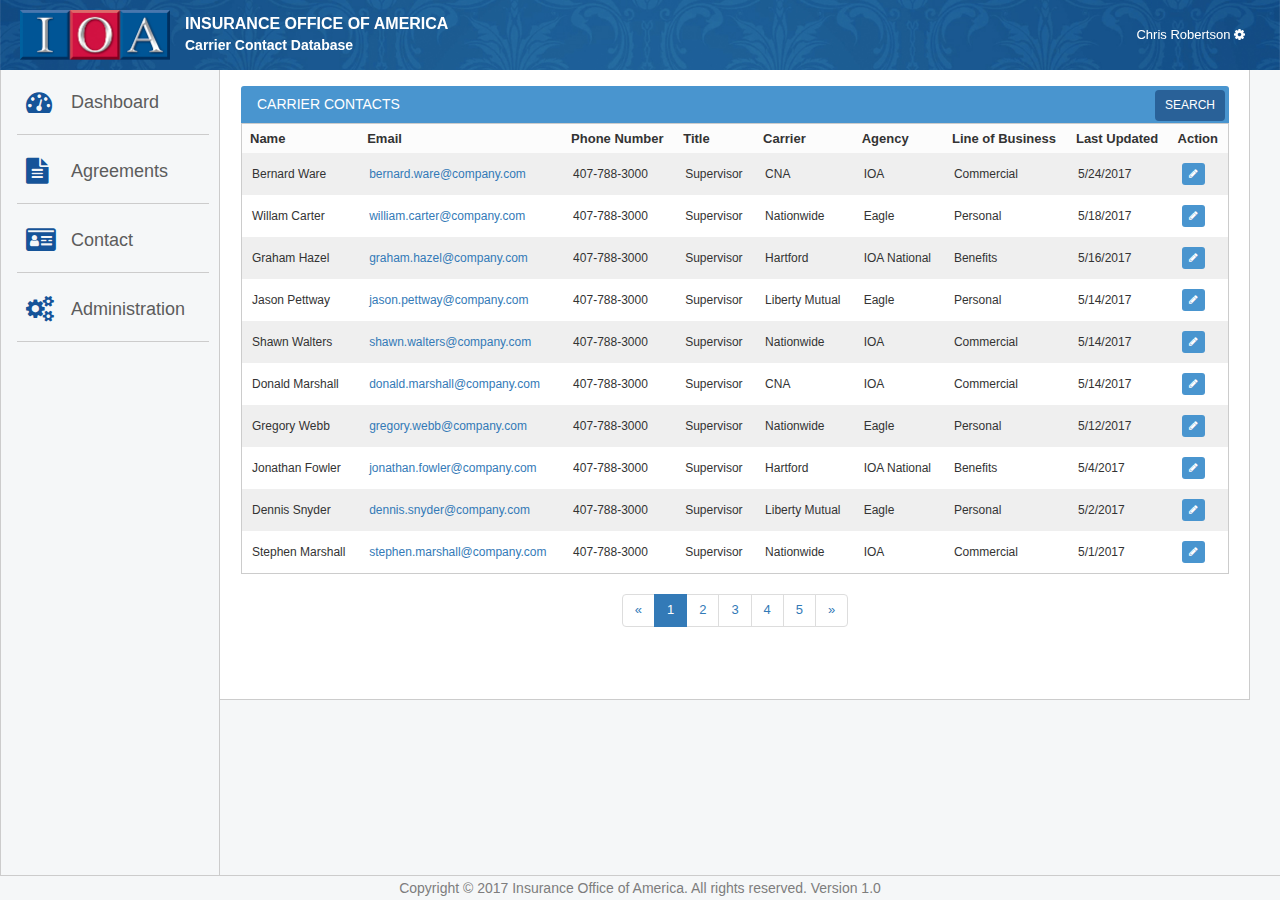
==== commit 7004d7a3: "## 2017-9-7 • Added Agreements menu • Removed Carriers menu • Added Administration menu" ====
--- a/index.html
+++ b/index.html
@@ -54,12 +54,12 @@
                     </li>
 
                     <li class="dropdown">
-                        <a class="dropdown-toggle" data-toggle="dropdown" href="#"><i class="fa fa-user-circle fa-2x" aria-hidden="true"></i><span> Carrier </span><i class="fa fa-plus fa-2x location" aria-hidden="true"></i><i class="fa fa-minus fa-2x location" aria-hidden="true"></i></a>
+                        <a class="dropdown-toggle" data-toggle="dropdown" href="#"><i class="fa fa-file-text fa-2x" aria-hidden="true"></i><span>Agreements</span><i class="fa fa-plus fa-2x location" aria-hidden="true"></i><i class="fa fa-minus fa-2x location" aria-hidden="true"></i></a>
                         <ul class="dropdown-menu">
-                            <li><a href="carriers.html">Add New Carrier</a>
-                                <hr>
-                            </li>
-                            <li><a href="carrier-search.html">View Carriers</a>
+                            <li><a href="add-agreement.html">Add New Agreements</a>
+                                <hr>
+                            </li>
+                            <li><a href="agreement-search.html">View Agreements</a>
                                 <hr>
                             </li>
                         </ul>
@@ -69,10 +69,20 @@
                     <li class="dropdown">
                         <a class="dropdown-toggle" data-toggle="dropdown" href="#"><i class="fa fa-id-card fa-2x" aria-hidden="true"></i><span>Contact</span><i class="fa fa-plus fa-2x location" aria-hidden="true"></i><i class="fa fa-minus fa-2x location" aria-hidden="true"></i></a>
                         <ul class="dropdown-menu">
-                            <li><a href="add-carrier-contact.html">Add New Contact</a>
+                            <li><a href="add-carrier-contact.html">Add New Contacts</a>
                                 <hr>
                             </li>
                             <li><a href="carrier-contact-search.html">View Contacts</a>
+                                <hr>
+                            </li>
+                        </ul>
+                        <hr />
+                    </li>
+
+                    <li class="dropdown">
+                        <a class="dropdown-toggle" data-toggle="dropdown" href="#"><i class="fa fa-gears fa-2x" aria-hidden="true"></i><span> Administration </span><i class="fa fa-plus fa-2x location" aria-hidden="true"></i><i class="fa fa-minus fa-2x location" aria-hidden="true"></i></a>
+                        <ul class="dropdown-menu">
+                            <li><a href="carrier-search.html">Carriers</a>
                                 <hr>
                             </li>
                         </ul>
@@ -113,9 +123,9 @@
                             <table class="table-hover table-striped table-condensed cf">
                                 <thead class="cf">
                                     <tr>
-                                        <th>Contact Name</th>
-                                        <th>Contact Email</th>
-                                        <th>Contact Phone Number</th>
+                                        <th>Name</th>
+                                        <th>Email</th>
+                                        <th>Phone Number</th>
                                         <th>Title</th>
                                         <th>Carrier</th>
                                         <th>Agency</th>
@@ -127,9 +137,9 @@
                                 <tbody>
 
                                     <tr>
-                                        <td data-title="Contact Name">Bernard Ware</td>
-                                        <td data-title="Contact Email"><a href="mailto:bernard.ware@company.com">bernard.ware@company.com</td>
-                                        <td data-title="Contact Phone Number">407-788-3000</td>
+                                        <td data-title="Name">Bernard Ware</td>
+                                        <td data-title="Email"><a href="mailto:bernard.ware@company.com">bernard.ware@company.com</a></td>
+                                        <td data-title="Phone Number">407-788-3000</td>
                                         <td data-title="Title">Supervisor</td>
                                         <td data-title="Carrier">CNA</td>
                                         <td data-title="Agency">IOA</td>
@@ -143,9 +153,9 @@
                                     </tr>
 
                                     <tr>
-                                        <td data-title="Contact Name">Willam Carter</td>
-                                        <td data-title="Contact Email"><a href="mailto:william.carter@company.com">william.carter@company.com</td>
-                                        <td data-title="Contact Phone Number">407-788-3000</td>
+                                        <td data-title="Name">Willam Carter</td>
+                                        <td data-title="Email"><a href="mailto:william.carter@company.com">william.carter@company.com</a></td>
+                                        <td data-title="Phone Number">407-788-3000</td>
                                         <td data-title="Title">Supervisor</td>
                                         <td data-title="Carrier">Nationwide</td>
                                         <td data-title="Agency">Eagle</td>
@@ -159,9 +169,9 @@
                                     </tr>
 
                                     <tr>
-                                        <td data-title="Contact Name">Graham Hazel</td>
-                                        <td data-title="Contact Email"><a href="mailto:bernard.ware@company.com">graham.hazel@company.com</td>
-                                        <td data-title="Contact Phone Number">407-788-3000</td>
+                                        <td data-title="Name">Graham Hazel</td>
+                                        <td data-title="Email"><a href="mailto:bernard.ware@company.com">graham.hazel@company.com</a></td>
+                                        <td data-title="Phone Number">407-788-3000</td>
                                         <td data-title="Title">Supervisor</td>
                                         <td data-title="Carrier">Hartford</td>
                                         <td data-title="Agency">IOA National</td>
@@ -175,9 +185,9 @@
                                     </tr>
 
                                     <tr>
-                                        <td data-title="Contact Name">Jason Pettway</td>
-                                        <td data-title="Contact Email"><a href="mailto:jason.pettway@company.com">jason.pettway@company.com</td>
-                                        <td data-title="Contact Phone Number">407-788-3000</td>
+                                        <td data-title="Name">Jason Pettway</td>
+                                        <td data-title="Email"><a href="mailto:jason.pettway@company.com">jason.pettway@company.com</a></td>
+                                        <td data-title="Phone Number">407-788-3000</td>
                                         <td data-title="Title">Supervisor</td>
                                         <td data-title="Carrier">Liberty Mutual</td>
                                         <td data-title="Agency">Eagle</td>
@@ -191,9 +201,9 @@
                                     </tr>
 
                                     <tr>
-                                        <td data-title="Contact Name">Shawn Walters</td>
-                                        <td data-title="Contact Email"><a href="mailto:shawn.walters@company.com">shawn.walters@company.com</td>
-                                        <td data-title="Contact Phone Number">407-788-3000</td>
+                                        <td data-title="Name">Shawn Walters</td>
+                                        <td data-title="Email"><a href="mailto:shawn.walters@company.com">shawn.walters@company.com</a></td>
+                                        <td data-title="Phone Number">407-788-3000</td>
                                         <td data-title="Title">Supervisor</td>
                                         <td data-title="Carrier">Nationwide</td>
                                         <td data-title="Agency">IOA</td>
@@ -207,9 +217,9 @@
                                     </tr>
 
                                     <tr>
-                                        <td data-title="Contact Name">Donald Marshall</td>
-                                        <td data-title="Contact Email"><a href="mailto:donald.marshall@company.com">donald.marshall@company.com</td>
-                                        <td data-title="Contact Phone Number">407-788-3000</td>
+                                        <td data-title="Name">Donald Marshall</td>
+                                        <td data-title="Email"><a href="mailto:donald.marshall@company.com">donald.marshall@company.com</a></td>
+                                        <td data-title="Phone Number">407-788-3000</td>
                                         <td data-title="Title">Supervisor</td>
                                         <td data-title="Carrier">CNA</td>
                                         <td data-title="Agency">IOA</td>
@@ -223,9 +233,9 @@
                                     </tr>
 
                                     <tr>
-                                        <td data-title="Contact Name">Gregory Webb</td>
-                                        <td data-title="Contact Email"><a href="mailto:gregory.webb@company.com">gregory.webb@company.com</td>
-                                        <td data-title="Contact Phone Number">407-788-3000</td>
+                                        <td data-title="Name">Gregory Webb</td>
+                                        <td data-title="Email"><a href="mailto:gregory.webb@company.com">gregory.webb@company.com</a></td>
+                                        <td data-title="Phone Number">407-788-3000</td>
                                         <td data-title="Title">Supervisor</td>
                                         <td data-title="Carrier">Nationwide</td>
                                         <td data-title="Agency">Eagle</td>
@@ -239,9 +249,9 @@
                                     </tr>
 
                                     <tr>
-                                        <td data-title="Contact Name">Jonathan Fowler</td>
-                                        <td data-title="Contact Email"><a href="mailto:jonathan.fowler@company.com">jonathan.fowler@company.com</td>
-                                        <td data-title="Contact Phone Number">407-788-3000</td>
+                                        <td data-title="Name">Jonathan Fowler</td>
+                                        <td data-title="Email"><a href="mailto:jonathan.fowler@company.com">jonathan.fowler@company.com</a></td>
+                                        <td data-title="Phone Number">407-788-3000</td>
                                         <td data-title="Title">Supervisor</td>
                                         <td data-title="Carrier">Hartford</td>
                                         <td data-title="Agency">IOA National</td>
@@ -255,9 +265,9 @@
                                     </tr>
 
                                     <tr>
-                                        <td data-title="Contact Name">Dennis Snyder</td>
-                                        <td data-title="Contact Email"><a href="mailto:dennis.snyder@company.com">dennis.snyder@company.com</td>
-                                        <td data-title="Contact Phone Number">407-788-3000</td>
+                                        <td data-title="Name">Dennis Snyder</td>
+                                        <td data-title="Email"><a href="mailto:dennis.snyder@company.com">dennis.snyder@company.com</a></td>
+                                        <td data-title="Phone Number">407-788-3000</td>
                                         <td data-title="Title">Supervisor</td>
                                         <td data-title="Carrier">Liberty Mutual</td>
                                         <td data-title="Agency">Eagle</td>
@@ -271,9 +281,9 @@
                                     </tr>
 
                                     <tr>
-                                        <td data-title="Contact Name">Stephen Marshall</td>
-                                        <td data-title="Contact Email"><a href="mailto:stephen.marshall@company.com">stephen.marshall@company.com</td>
-                                        <td data-title="Contact Phone Number">407-788-3000</td>
+                                        <td data-title="Name">Stephen Marshall</td>
+                                        <td data-title="Email"><a href="mailto:stephen.marshall@company.com">stephen.marshall@company.com</a></td>
+                                        <td data-title="Phone Number">407-788-3000</td>
                                         <td data-title="Title">Supervisor</td>
                                         <td data-title="Carrier">Nationwide</td>
                                         <td data-title="Agency">IOA</td>
--- a/css/app.css
+++ b/css/app.css
@@ -697,6 +697,10 @@
    }
 }
 
+.btn {
+    padding-top: 4px;
+}
+
 .btn-group.open .dropdown-toggle {
    box-shadow: none;
    color: #fff;
@@ -1346,3 +1350,20 @@
 		width: 75%;
 	}
 }
+
+.chosen-container-multi .chosen-choices li.search-field input[type="text"] {
+   padding-top: 8px !important;
+}
+
+.cancel-button {
+    margin-right: 30px;
+}
+
+.datepicker table {
+   border:none;
+}
+
+.contact-info {
+   margin-top: 10px;
+   margin-bottom: 10px;
+}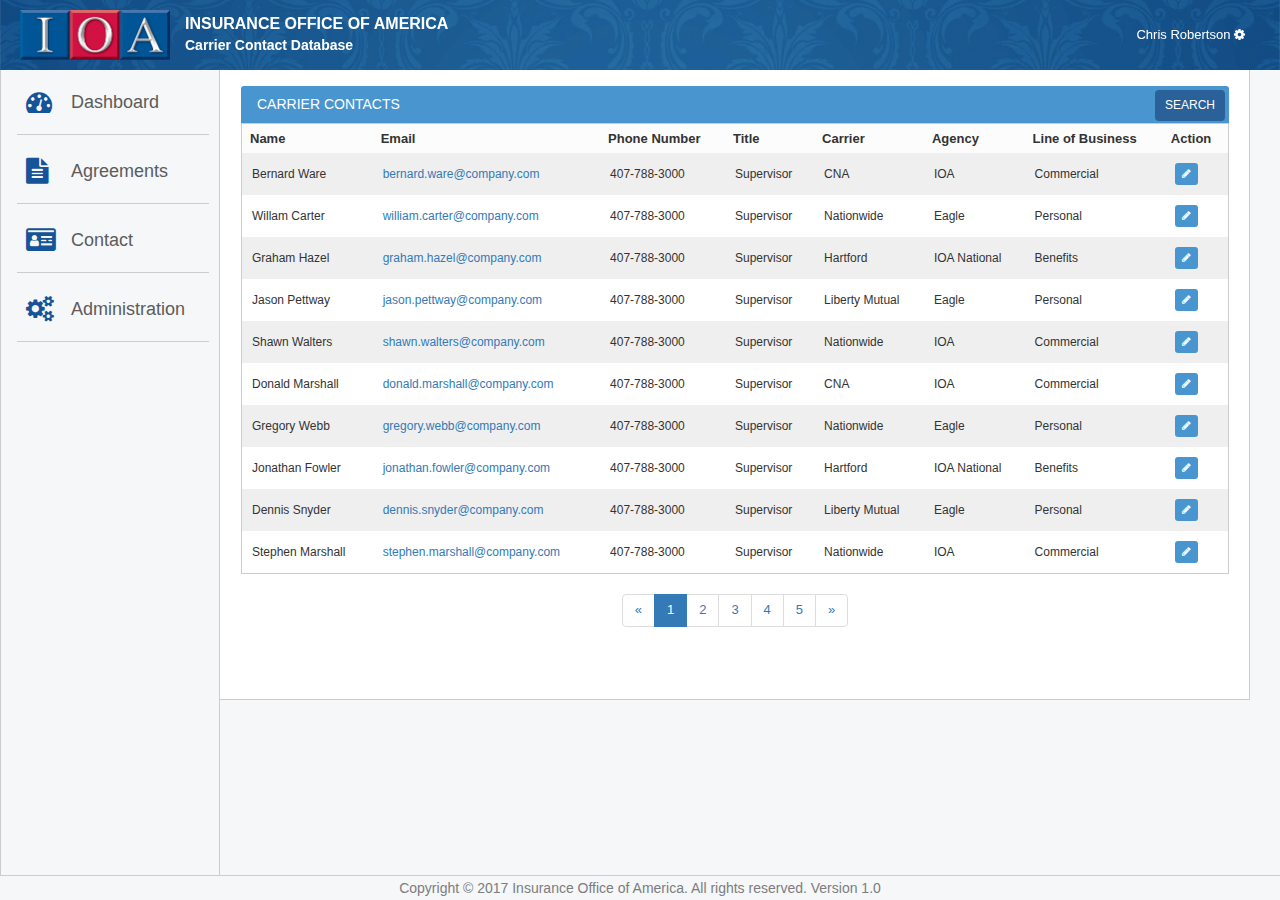
==== commit f4d252b3: "## 2017-9-13 • Updated Agreements page • Updated edit contact page" ====
--- a/index.html
+++ b/index.html
@@ -130,7 +130,6 @@
                                         <th>Carrier</th>
                                         <th>Agency</th>
                                         <th>Line of Business</th>
-                                        <th>Last Updated</th>
                                         <th class="action">Action</th>
                                     </tr>
                                 </thead>
@@ -144,7 +143,6 @@
                                         <td data-title="Carrier">CNA</td>
                                         <td data-title="Agency">IOA</td>
                                         <td data-title="Line of Business">Commercial</td>
-                                        <td data-title="Last Updated">5/24/2017</td>
                                         <td data-title="Action" class="actionBtn">
                                            <div class="btn-cell">
                                                 <a href="edit-carrier-contact.html" class="actionBlue"><i class="fa fa-pencil"></i></a>
@@ -160,7 +158,6 @@
                                         <td data-title="Carrier">Nationwide</td>
                                         <td data-title="Agency">Eagle</td>
                                         <td data-title="Line of Business">Personal</td>
-                                        <td data-title="Last Updated">5/18/2017</td>
                                         <td data-title="Action" class="actionBtn">
                                            <div class="btn-cell">
                                                 <a href="edit-carrier-contact.html" class="actionBlue"><i class="fa fa-pencil"></i></a>
@@ -176,7 +173,6 @@
                                         <td data-title="Carrier">Hartford</td>
                                         <td data-title="Agency">IOA National</td>
                                         <td data-title="Line of Business">Benefits</td>
-                                        <td data-title="Last Updated">5/16/2017</td>
                                         <td data-title="Action" class="actionBtn">
                                            <div class="btn-cell">
                                                 <a href="edit-carrier-contact.html" class="actionBlue"><i class="fa fa-pencil"></i></a>
@@ -192,7 +188,6 @@
                                         <td data-title="Carrier">Liberty Mutual</td>
                                         <td data-title="Agency">Eagle</td>
                                         <td data-title="Line of Business">Personal</td>
-                                        <td data-title="Last Updated">5/14/2017</td>
                                         <td data-title="Action" class="actionBtn">
                                            <div class="btn-cell">
                                                 <a href="edit-carrier-contact.html" class="actionBlue"><i class="fa fa-pencil"></i></a>
@@ -208,7 +203,6 @@
                                         <td data-title="Carrier">Nationwide</td>
                                         <td data-title="Agency">IOA</td>
                                         <td data-title="Line of Business">Commercial</td>
-                                        <td data-title="Last Updated">5/14/2017</td>
                                         <td data-title="Action" class="actionBtn">
                                            <div class="btn-cell">
                                                 <a href="edit-carrier-contact.html" class="actionBlue"><i class="fa fa-pencil"></i></a>
@@ -224,7 +218,6 @@
                                         <td data-title="Carrier">CNA</td>
                                         <td data-title="Agency">IOA</td>
                                         <td data-title="Line of Business">Commercial</td>
-                                        <td data-title="Last Updated">5/14/2017</td>
                                         <td data-title="Action" class="actionBtn">
                                            <div class="btn-cell">
                                                 <a href="edit-carrier-contact.html" class="actionBlue"><i class="fa fa-pencil"></i></a>
@@ -240,7 +233,6 @@
                                         <td data-title="Carrier">Nationwide</td>
                                         <td data-title="Agency">Eagle</td>
                                         <td data-title="Line of Business">Personal</td>
-                                        <td data-title="Last Updated">5/12/2017</td>
                                         <td data-title="Action" class="actionBtn">
                                            <div class="btn-cell">
                                                 <a href="edit-carrier-contact.html" class="actionBlue"><i class="fa fa-pencil"></i></a>
@@ -256,7 +248,6 @@
                                         <td data-title="Carrier">Hartford</td>
                                         <td data-title="Agency">IOA National</td>
                                         <td data-title="Line of Business">Benefits</td>
-                                        <td data-title="Last Updated">5/4/2017</td>
                                         <td data-title="Action" class="actionBtn">
                                            <div class="btn-cell">
                                                 <a href="edit-carrier-contact.html" class="actionBlue"><i class="fa fa-pencil"></i></a>
@@ -272,7 +263,6 @@
                                         <td data-title="Carrier">Liberty Mutual</td>
                                         <td data-title="Agency">Eagle</td>
                                         <td data-title="Line of Business">Personal</td>
-                                        <td data-title="Last Updated">5/2/2017</td>
                                         <td data-title="Action" class="actionBtn">
                                            <div class="btn-cell">
                                                 <a href="edit-carrier-contact.html" class="actionBlue"><i class="fa fa-pencil"></i></a>
@@ -288,7 +278,6 @@
                                         <td data-title="Carrier">Nationwide</td>
                                         <td data-title="Agency">IOA</td>
                                         <td data-title="Line of Business">Commercial</td>
-                                        <td data-title="Last Updated">5/1/2017</td>
                                         <td data-title="Action" class="actionBtn">
                                            <div class="btn-cell">
                                                 <a href="edit-carrier-contact.html" class="actionBlue"><i class="fa fa-pencil"></i></a>
--- a/css/app.css
+++ b/css/app.css
@@ -663,6 +663,10 @@
    border: 1px solid #ccc;
 }
 
+.no-border {
+   border: none;
+}
+
 .app-tables {
    border-bottom: 1px solid #ccc !important;
    border-top: 1px solid #ccc !important;
@@ -699,6 +703,10 @@
 
 .btn {
     padding-top: 4px;
+}
+
+.btn-table, .btn-table:hover {
+   margin:5px 5px -24px 0px;
 }
 
 .btn-group.open .dropdown-toggle {
@@ -929,10 +937,9 @@
 .statusBtn {
    display: inline-block;
    color: #fff;
-   padding: 5px 10px;
-   width: 70px;
+   padding: 5px 8px;
    border-radius: 5px;
-   font-size: 11px;
+   font-size: 9px;
    text-transform: uppercase;
    text-align: center;
 }
@@ -1315,7 +1322,7 @@
    color: red;
 }
 
-.title-button select{
+.title-button select, .carrier-add, .branch-add {
 	float: left;
    width: 89%;	
 }
@@ -1344,11 +1351,48 @@
 .acquisition-field1 {
    margin-top: -1px;
 }
-
+.box-with-plus-btn label{
+	display: block;
+}
+.box-with-plus-btn .add-button{
+	margin: 10px 0 0;
+}
+.box-with-plus-btn .input-group-addon{
+    border-radius: 4px !important;
+    border-top-left-radius: 0 !important;
+    border-bottom-left-radius: 0 !important;
+    border-left: 0;
+}
+.box-with-plus-btn .carrier-add {
+    width: 100%;
+}
+.custom-group-form .carrier-add{
+	float: left;
+	width: 89%;
+}
+.custom-group-form .chosen-container{
+	float: left;
+	width: 89% !important;
+}
+.custom-group-form .add-button{
+	float: left;
+}
+.custom-group-form  .add-button{
+	margin: 10px 0 0;
+}
 @media (min-width: 992px) and (max-width: 1190px){
 	.title-button select {
 		width: 75%;
 	}
+	.box-with-plus-btn .add-button {
+		margin-left: 0;
+	}
+	.custom-group-form .carrier-add {
+		width: 75%;
+	}
+	.custom-group-form .chosen-container{
+		width: 75% !important;
+	}
 }
 
 .chosen-container-multi .chosen-choices li.search-field input[type="text"] {
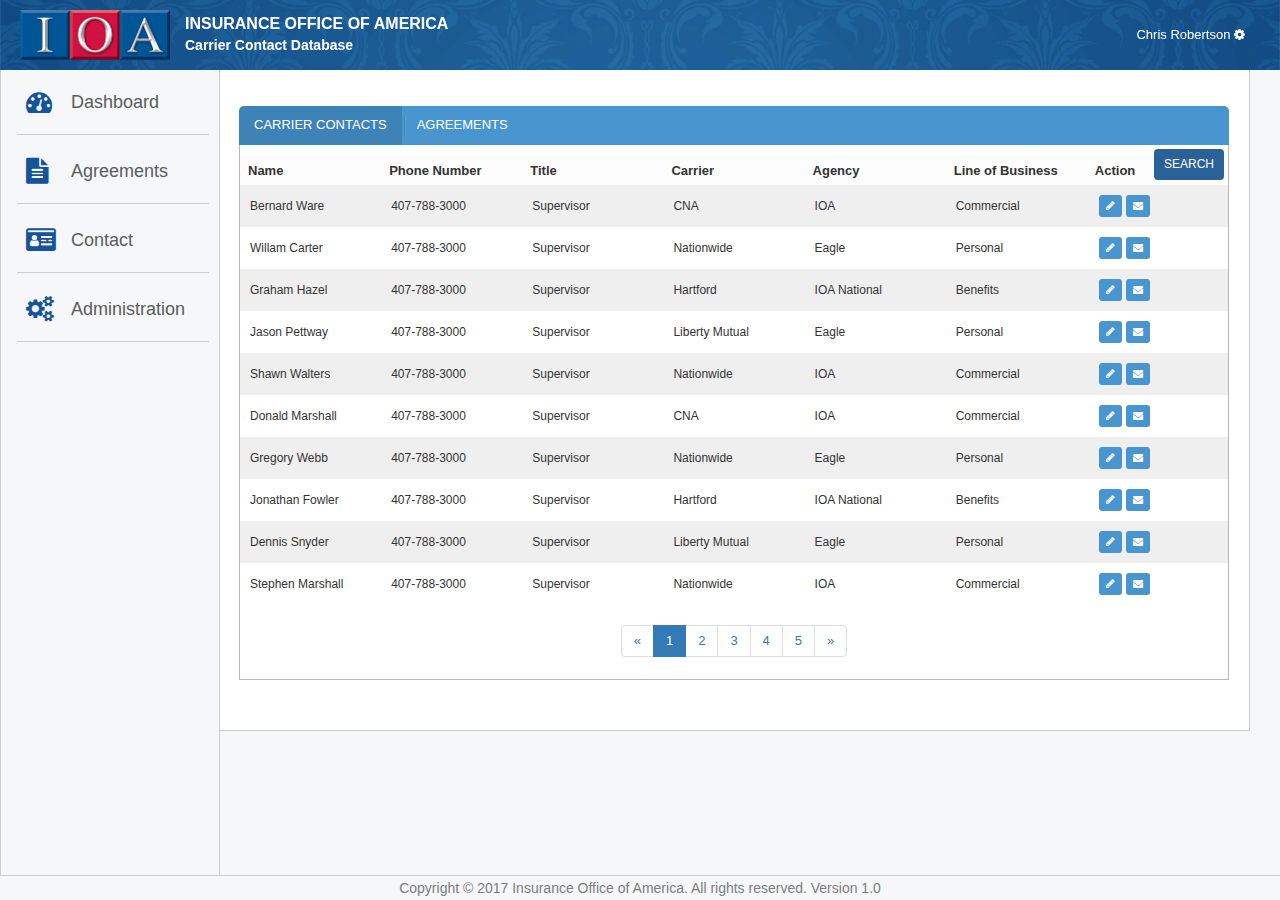
==== commit a0aa1331: "## 2017-10-10 • Added agreements tab on dashboard" ====
--- a/index.html
+++ b/index.html
@@ -9,6 +9,7 @@
     <link rel="stylesheet" href="bootstrap/css/bootstrap.min.css">
     <link rel="stylesheet" href="font-awesome/css/font-awesome.min.css">
     <link rel="stylesheet" href="css/app.css">
+
     <script type="text/javascript" src="js/jquery.min.js"></script>
     <script type="text/javascript" src="bootstrap/js/bootstrap.min.js"></script>
 </head>
@@ -107,217 +108,429 @@
             </div>
             <!-- Body -->
             <div class="body-container">
-
                 <div class="tablecontainer">
-                    <div class="col-md-12 col-xs-12 panel-heading tableheader">
-                        <div class="pull-left head-drop">
-                             Carrier Contacts
+
+                    <div id="nav-tabs">
+                        <ul class="nav nav-tabs spacer20">
+                            <li class="active"><a data-toggle="tab" href="#carrier-contacts">Carrier Contacts</a>
+                            </li>
+                            <li class="sep"><a data-toggle="tab" href="#agreements">Agreements</a>
+                            </li>
+                        </ul>
+                    </div>
+
+                    <div class="tab-content">
+                        <div id="carrier-contacts" class="tab-pane fade in active tabs-info">
+
+                            <button id="search" href="carrier-contact-search.html" class="btn carrier-btn pull-right btn-table"> Search</button>
+
+                            <div class="panel-body">
+                                <div class="portal-tables">
+                                    <table class="table-hover table-striped table-condensed cf no-border">
+                                        <thead class="cf">
+                                            <tr>
+                                                <th>Name</th>
+                                                <th>Phone Number</th>
+                                                <th>Title</th>
+                                                <th>Carrier</th>
+                                                <th>Agency</th>
+                                                <th>Line of Business</th>
+                                                <th class="action">Action</th>
+                                            </tr>
+                                        </thead>
+                                        <tbody>
+
+                                            <tr>
+                                                <td data-title="Name">Bernard Ware</td>
+                                                <td data-title="Phone Number">407-788-3000</td>
+                                                <td data-title="Title">Supervisor</td>
+                                                <td data-title="Carrier">CNA</td>
+                                                <td data-title="Agency">IOA</td>
+                                                <td data-title="Line of Business">Commercial</td>
+                                                <td data-title="Action" class="actionBtn">
+                                                    <div class="btn-cell">
+                                                        <a href="edit-carrier-contact.html" class="actionBlue"><i class="fa fa-pencil"></i></a>
+                                                    </div>
+                                                    <div class="btn-cell">
+                                                        <a href="mailto:bernard.ware@company.com" data-toggle="tooltip" data-placement="top" title="Email" class="actionBlue"><i class="fa fa-envelope"></i></a>
+                                                    </div>
+                                                </td>
+                                            </tr>
+
+                                            <tr>
+                                                <td data-title="Name">Willam Carter</td>
+                                                </td>
+                                                <td data-title="Phone Number">407-788-3000</td>
+                                                <td data-title="Title">Supervisor</td>
+                                                <td data-title="Carrier">Nationwide</td>
+                                                <td data-title="Agency">Eagle</td>
+                                                <td data-title="Line of Business">Personal</td>
+                                                <td data-title="Action" class="actionBtn">
+                                                    <div class="btn-cell">
+                                                        <a href="edit-carrier-contact.html" class="actionBlue"><i class="fa fa-pencil"></i></a>
+                                                    </div>
+                                                    <div class="btn-cell">
+                                                        <a href="mailto:william.carter@company.com" data-toggle="tooltip" data-placement="top" title="Email" class="actionBlue"><i class="fa fa-envelope"></i></a>
+                                                    </div>
+                                                </td>
+                                            </tr>
+
+                                            <tr>
+                                                <td data-title="Name">Graham Hazel</td>
+                                                </td>
+                                                <td data-title="Phone Number">407-788-3000</td>
+                                                <td data-title="Title">Supervisor</td>
+                                                <td data-title="Carrier">Hartford</td>
+                                                <td data-title="Agency">IOA National</td>
+                                                <td data-title="Line of Business">Benefits</td>
+                                                <td data-title="Action" class="actionBtn">
+                                                    <div class="btn-cell">
+                                                        <a href="edit-carrier-contact.html" class="actionBlue"><i class="fa fa-pencil"></i></a>
+                                                    </div>
+                                                    <div class="btn-cell">
+                                                        <a href="mailto:graham.hazel@company.com" data-toggle="tooltip" data-placement="top" title="Email" class="actionBlue"><i class="fa fa-envelope"></i></a>
+                                                    </div>
+                                                </td>
+                                            </tr>
+
+                                            <tr>
+                                                <td data-title="Name">Jason Pettway</td>
+                                                <td data-title="Phone Number">407-788-3000</td>
+                                                <td data-title="Title">Supervisor</td>
+                                                <td data-title="Carrier">Liberty Mutual</td>
+                                                <td data-title="Agency">Eagle</td>
+                                                <td data-title="Line of Business">Personal</td>
+                                                <td data-title="Action" class="actionBtn">
+                                                    <div class="btn-cell">
+                                                        <a href="edit-carrier-contact.html" class="actionBlue"><i class="fa fa-pencil"></i></a>
+                                                    </div>
+                                                    <div class="btn-cell">
+                                                        <a href="mailto:jason.pettway@company.com" data-toggle="tooltip" data-placement="top" title="Email" class="actionBlue"><i class="fa fa-envelope"></i></a>
+                                                    </div>
+                                                </td>
+                                            </tr>
+
+                                            <tr>
+                                                <td data-title="Name">Shawn Walters</td>
+                                                <td data-title="Phone Number">407-788-3000</td>
+                                                <td data-title="Title">Supervisor</td>
+                                                <td data-title="Carrier">Nationwide</td>
+                                                <td data-title="Agency">IOA</td>
+                                                <td data-title="Line of Business">Commercial</td>
+                                                <td data-title="Action" class="actionBtn">
+                                                    <div class="btn-cell">
+                                                        <a href="edit-carrier-contact.html" class="actionBlue"><i class="fa fa-pencil"></i></a>
+                                                    </div>
+                                                    <div class="btn-cell">
+                                                        <a href="mailto:shawn.walters@company.com" data-toggle="tooltip" data-placement="top" title="Email" class="actionBlue"><i class="fa fa-envelope"></i></a>
+                                                    </div>
+                                                </td>
+                                            </tr>
+
+                                            <tr>
+                                                <td data-title="Name">Donald Marshall</td>
+                                                <td data-title="Phone Number">407-788-3000</td>
+                                                <td data-title="Title">Supervisor</td>
+                                                <td data-title="Carrier">CNA</td>
+                                                <td data-title="Agency">IOA</td>
+                                                <td data-title="Line of Business">Commercial</td>
+                                                <td data-title="Action" class="actionBtn">
+                                                    <div class="btn-cell">
+                                                        <a href="edit-carrier-contact.html" class="actionBlue"><i class="fa fa-pencil"></i></a>
+                                                    </div>
+                                                    <div class="btn-cell">
+                                                        <a href="mailto:donald.marshall@company.com" data-toggle="tooltip" data-placement="top" title="Email" class="actionBlue"><i class="fa fa-envelope"></i></a>
+                                                    </div>
+                                                </td>
+                                            </tr>
+
+                                            <tr>
+                                                <td data-title="Name">Gregory Webb</td>
+                                                <td data-title="Phone Number">407-788-3000</td>
+                                                <td data-title="Title">Supervisor</td>
+                                                <td data-title="Carrier">Nationwide</td>
+                                                <td data-title="Agency">Eagle</td>
+                                                <td data-title="Line of Business">Personal</td>
+                                                <td data-title="Action" class="actionBtn">
+                                                    <div class="btn-cell">
+                                                        <a href="edit-carrier-contact.html" class="actionBlue"><i class="fa fa-pencil"></i></a>
+                                                    </div>
+                                                    <div class="btn-cell">
+                                                        <a href="mailto:gregory.webb@company.com" data-toggle="tooltip" data-placement="top" title="Email" class="actionBlue"><i class="fa fa-envelope"></i></a>
+                                                    </div>
+                                                </td>
+                                            </tr>
+
+                                            <tr>
+                                                <td data-title="Name">Jonathan Fowler</td>
+                                                <td data-title="Phone Number">407-788-3000</td>
+                                                <td data-title="Title">Supervisor</td>
+                                                <td data-title="Carrier">Hartford</td>
+                                                <td data-title="Agency">IOA National</td>
+                                                <td data-title="Line of Business">Benefits</td>
+                                                <td data-title="Action" class="actionBtn">
+                                                    <div class="btn-cell">
+                                                        <a href="edit-carrier-contact.html" class="actionBlue"><i class="fa fa-pencil"></i></a>
+                                                    </div>
+                                                    <div class="btn-cell">
+                                                        <a href="mailto:jonathan.fowler@company.com" data-toggle="tooltip" data-placement="top" title="Email" class="actionBlue"><i class="fa fa-envelope"></i></a>
+                                                    </div>
+                                                </td>
+                                            </tr>
+
+                                            <tr>
+                                                <td data-title="Name">Dennis Snyder</td>
+                                                <td data-title="Phone Number">407-788-3000</td>
+                                                <td data-title="Title">Supervisor</td>
+                                                <td data-title="Carrier">Liberty Mutual</td>
+                                                <td data-title="Agency">Eagle</td>
+                                                <td data-title="Line of Business">Personal</td>
+                                                <td data-title="Action" class="actionBtn">
+                                                    <div class="btn-cell">
+                                                        <a href="edit-carrier-contact.html" class="actionBlue"><i class="fa fa-pencil"></i></a>
+                                                    </div>
+                                                    <div class="btn-cell">
+                                                        <a href="mailto:dennis.snyder@company.com" data-toggle="tooltip" data-placement="top" title="Email" class="actionBlue"><i class="fa fa-envelope"></i></a>
+                                                    </div>
+                                                </td>
+                                            </tr>
+
+                                            <tr>
+                                                <td data-title="Name">Stephen Marshall</td>
+                                                <td data-title="Phone Number">407-788-3000</td>
+                                                <td data-title="Title">Supervisor</td>
+                                                <td data-title="Carrier">Nationwide</td>
+                                                <td data-title="Agency">IOA</td>
+                                                <td data-title="Line of Business">Commercial</td>
+                                                <td data-title="Action" class="actionBtn">
+                                                    <div class="btn-cell">
+                                                        <a href="edit-carrier-contact.html" class="actionBlue"><i class="fa fa-pencil"></i></a>
+                                                    </div>
+                                                    <div class="btn-cell">
+                                                        <a href="mailto:stephen.marshall@company.com" data-toggle="tooltip" data-placement="top" title="Email" class="actionBlue"><i class="fa fa-envelope"></i></a>
+                                                    </div>
+                                                </td>
+                                            </tr>
+                                        </tbody>
+                                    </table>
+                                </div>
+                            </div>
+                            <div class="text-center">
+                                <nav aria-label="Page navigation">
+                                    <ul class="pagination">
+                                        <li>
+                                            <a href="#" aria-label="Previous">
+                                                <span aria-hidden="true">«</span>
+                                            </a>
+                                        </li>
+                                        <li class="active"><a href="#">1</a>
+                                        </li>
+                                        <li><a href="#">2</a>
+                                        </li>
+                                        <li><a href="#">3</a>
+                                        </li>
+                                        <li><a href="#">4</a>
+                                        </li>
+                                        <li><a href="#">5</a>
+                                        </li>
+                                        </li>
+                                        <li>
+                                            <a href="#" aria-label="Next">
+                                                <span aria-hidden="true">»</span>
+                                            </a>
+                                        </li>
+                                    </ul>
+                                </nav>
+                            </div>
                         </div>
 
-                        <div class="pull-right">
-                            <a href="carrier-contact-search.html" class="btn carrier-btn pull-right"></i> Search</a>
+                        <div id="agreements" class="tab-pane fade in tabs-info">
+
+                            <button id="agreement-search" href="agreement-search.html" class="btn carrier-btn pull-right btn-table"> Search</button>
+                            <div class="portal-tables">
+                                <table class="table-hover table-striped table-condensed cf no-border">
+                                    <thead class="cf">
+                                        <tr>
+                                            <th>Carrier</th>
+                                            <th>Agency</th>
+                                            <th>Line of Business</th>
+                                            <th>Location</th>
+                                            <th>Effective Date</th>
+                                            <th>Master Code</th>
+                                            <th class="action">Action</th>
+                                        </tr>
+                                    </thead>
+
+                                    <tbody>
+                                        <tr>
+                                            <td data-title="Carrier">CNA</td>
+                                            <td data-title="Agency">IOA, Eagle</td>
+                                            <td data-title="Line of Business">Commercial, Personal</td>
+                                            <td data-title="Location">Location 1</td>
+                                            <td data-title="Effective Date">09/07/2017</td>
+                                            <td data-title="Master Code">SUC2001</td>
+                                            <td data-title="Actions" class="actionBtn">
+                                                <div class="btn-cell">
+                                                    <a href="edit-agreement.html" class="actionBlue"><i class="fa fa-pencil"></i></a>
+                                                </div>
+                                            </td>
+                                        </tr>
+
+                                        <tr>
+                                            <td data-title="Carrier">Nationwide</td>
+                                            <td data-title="Agency">Eagle</td>
+                                            <td data-title="Line of Business">Personal</td>
+                                            <td data-title="Location">Location 2</td>
+                                            <td data-title="Effective Date">09/08/2017</td>
+                                            <td data-title="Master Code">NAT4001</td>
+                                            <td data-title="Actions" class="actionBtn">
+                                                <div class="btn-cell">
+                                                    <a href="edit-agreement.html" class="actionBlue"><i class="fa fa-pencil"></i></a>
+                                                </div>
+                                            </td>
+                                        </tr>
+
+                                        <tr>
+                                            <td data-title="Carrier">Hartford</td>
+                                            <td data-title="Agency">IOA</td>
+                                            <td data-title="Line of Business">Commercial</td>
+                                            <td data-title="Location">Location 3</td>
+                                            <td data-title="Effective Date">09/09/2017</td>
+                                            <td data-title="Master Code">HAR3201</td>
+                                            <td data-title="Actions" class="actionBtn">
+                                                <div class="btn-cell">
+                                                    <a href="edit-agreement.html" class="actionBlue"><i class="fa fa-pencil"></i></a>
+                                                </div>
+                                            </td>
+                                        </tr>
+
+                                        <tr>
+                                            <td data-title="Carrier">Liberty Mutual</td>
+                                            <td data-title="Agency">IOA National</td>
+                                            <td data-title="Line of Business">Benefits</td>
+                                            <td data-title="Location">Location 4</td>
+                                            <td data-title="Effective Date">09/10/2017</td>
+                                            <td data-title="Master Code">LIB3201</td>
+                                            <td data-title="Actions" class="actionBtn">
+                                                <div class="btn-cell">
+                                                    <a href="edit-agreement.html" class="actionBlue"><i class="fa fa-pencil"></i></a>
+                                                </div>
+                                            </td>
+                                        </tr>
+
+                                        <tr>
+                                            <td data-title="Carrier">Nationwide</td>
+                                            <td data-title="Agency">Eagle</td>
+                                            <td data-title="Line of Business">Commercial</td>
+                                            <td data-title="Location">Location 5</td>
+                                            <td data-title="Effective Date">09/11/2017</td>
+                                            <td data-title="Master Code">NAT4201</td>
+                                            <td data-title="Actions" class="actionBtn">
+                                                <div class="btn-cell">
+                                                    <a href="edit-agreement.html" class="actionBlue"><i class="fa fa-pencil"></i></a>
+                                                </div>
+                                            </td>
+                                        </tr>
+
+                                        <tr>
+                                            <td data-title="Carrier">CNA</td>
+                                            <td data-title="Agency">IOA, Eagle</td>
+                                            <td data-title="Line of Business">Commercial, Personal</td>
+                                            <td data-title="Location">Location 6</td>
+                                            <td data-title="Effective Date">09/12/2017</td>
+                                            <td data-title="Master Code">SUC2001</td>
+                                            <td data-title="Actions" class="actionBtn">
+                                                <div class="btn-cell">
+                                                    <a href="edit-agreement.html" class="actionBlue"><i class="fa fa-pencil"></i></a>
+                                                </div>
+                                            </td>
+                                        </tr>
+
+                                        <tr>
+                                            <td data-title="Carrier">Nationwide</td>
+                                            <td data-title="Agency">Eagle</td>
+                                            <td data-title="Line of Business">Personal</td>
+                                            <td data-title="Location">Location 7</td>
+                                            <td data-title="Effective Date">09/13/2017</td>
+                                            <td data-title="Master Code">NAT4001</td>
+                                            <td data-title="Actions" class="actionBtn">
+                                                <div class="btn-cell">
+                                                    <a href="edit-agreement.html" class="actionBlue"><i class="fa fa-pencil"></i></a>
+                                                </div>
+                                            </td>
+                                        </tr>
+
+                                        <tr>
+                                            <td data-title="Carrier">Hartford</td>
+                                            <td data-title="Agency">IOA</td>
+                                            <td data-title="Line of Business">Commercial</td>
+                                            <td data-title="Location">Location 8</td>
+                                            <td data-title="Effective Date">09/14/2017</td>
+                                            <td data-title="Master Code">HAR3201</td>
+                                            <td data-title="Actions" class="actionBtn">
+                                                <div class="btn-cell">
+                                                    <a href="edit-agreement.html" class="actionBlue"><i class="fa fa-pencil"></i></a>
+                                                </div>
+                                            </td>
+                                        </tr>
+
+                                        <tr>
+                                            <td data-title="Carrier">Liberty Mutual</td>
+                                            <td data-title="Agency">IOA National</td>
+                                            <td data-title="Line of Business">Benefits</td>
+                                            <td data-title="Location">Location 9</td>
+                                            <td data-title="Effective Date">09/15/2017</td>
+                                            <td data-title="Master Code">LIB3201</td>
+                                            <td data-title="Actions" class="actionBtn">
+                                                <div class="btn-cell">
+                                                    <a href="edit-agreement.html" class="actionBlue"><i class="fa fa-pencil"></i></a>
+                                                </div>
+                                            </td>
+                                        </tr>
+
+                                        <tr>
+                                            <td data-title="Carrier">Nationwide</td>
+                                            <td data-title="Agency">Eagle</td>
+                                            <td data-title="Line of Business">Commercial</td>
+                                            <td data-title="Location">Location 10</td>
+                                            <td data-title="Effective Date">09/16/2017</td>
+                                            <td data-title="Master Code">NAT4201</td>
+                                            <td data-title="Actions" class="actionBtn">
+                                                <div class="btn-cell">
+                                                    <a href="edit-agreement.html" class="actionBlue"><i class="fa fa-pencil"></i></a>
+                                                </div>
+                                            </td>
+                                        </tr>
+                                    </tbody>
+                                </table>
+                            </div>
+
+                            <div class="text-center">
+                                <nav aria-label="Page navigation">
+                                    <ul class="pagination">
+                                        <li>
+                                            <a href="#" aria-label="Previous">
+                                                <span aria-hidden="true">«</span>
+                                            </a>
+                                        </li>
+                                        <li class="active"><a href="#">1</a>
+                                        </li>
+                                        <li><a href="#">2</a>
+                                        </li>
+                                        <li><a href="#">3</a>
+                                        </li>
+                                        <li>
+                                            <a href="#" aria-label="Next">
+                                                <span aria-hidden="true">»</span>
+                                            </a>
+                                        </li>
+                                    </ul>
+                                </nav>
+                            </div>
                         </div>
+
                     </div>
-                    <div class="panel-body">
-                        <div class="portal-tables">
-                            <table class="table-hover table-striped table-condensed cf">
-                                <thead class="cf">
-                                    <tr>
-                                        <th>Name</th>
-                                        <th>Email</th>
-                                        <th>Phone Number</th>
-                                        <th>Title</th>
-                                        <th>Carrier</th>
-                                        <th>Agency</th>
-                                        <th>Line of Business</th>
-                                        <th class="action">Action</th>
-                                    </tr>
-                                </thead>
-                                <tbody>
-
-                                    <tr>
-                                        <td data-title="Name">Bernard Ware</td>
-                                        <td data-title="Email"><a href="mailto:bernard.ware@company.com">bernard.ware@company.com</a></td>
-                                        <td data-title="Phone Number">407-788-3000</td>
-                                        <td data-title="Title">Supervisor</td>
-                                        <td data-title="Carrier">CNA</td>
-                                        <td data-title="Agency">IOA</td>
-                                        <td data-title="Line of Business">Commercial</td>
-                                        <td data-title="Action" class="actionBtn">
-                                           <div class="btn-cell">
-                                                <a href="edit-carrier-contact.html" class="actionBlue"><i class="fa fa-pencil"></i></a>
-                                            </div>
-                                        </td>
-                                    </tr>
-
-                                    <tr>
-                                        <td data-title="Name">Willam Carter</td>
-                                        <td data-title="Email"><a href="mailto:william.carter@company.com">william.carter@company.com</a></td>
-                                        <td data-title="Phone Number">407-788-3000</td>
-                                        <td data-title="Title">Supervisor</td>
-                                        <td data-title="Carrier">Nationwide</td>
-                                        <td data-title="Agency">Eagle</td>
-                                        <td data-title="Line of Business">Personal</td>
-                                        <td data-title="Action" class="actionBtn">
-                                           <div class="btn-cell">
-                                                <a href="edit-carrier-contact.html" class="actionBlue"><i class="fa fa-pencil"></i></a>
-                                            </div>
-                                        </td>
-                                    </tr>
-
-                                    <tr>
-                                        <td data-title="Name">Graham Hazel</td>
-                                        <td data-title="Email"><a href="mailto:bernard.ware@company.com">graham.hazel@company.com</a></td>
-                                        <td data-title="Phone Number">407-788-3000</td>
-                                        <td data-title="Title">Supervisor</td>
-                                        <td data-title="Carrier">Hartford</td>
-                                        <td data-title="Agency">IOA National</td>
-                                        <td data-title="Line of Business">Benefits</td>
-                                        <td data-title="Action" class="actionBtn">
-                                           <div class="btn-cell">
-                                                <a href="edit-carrier-contact.html" class="actionBlue"><i class="fa fa-pencil"></i></a>
-                                            </div>
-                                        </td>
-                                    </tr>
-
-                                    <tr>
-                                        <td data-title="Name">Jason Pettway</td>
-                                        <td data-title="Email"><a href="mailto:jason.pettway@company.com">jason.pettway@company.com</a></td>
-                                        <td data-title="Phone Number">407-788-3000</td>
-                                        <td data-title="Title">Supervisor</td>
-                                        <td data-title="Carrier">Liberty Mutual</td>
-                                        <td data-title="Agency">Eagle</td>
-                                        <td data-title="Line of Business">Personal</td>
-                                        <td data-title="Action" class="actionBtn">
-                                           <div class="btn-cell">
-                                                <a href="edit-carrier-contact.html" class="actionBlue"><i class="fa fa-pencil"></i></a>
-                                            </div>
-                                        </td>
-                                    </tr>
-
-                                    <tr>
-                                        <td data-title="Name">Shawn Walters</td>
-                                        <td data-title="Email"><a href="mailto:shawn.walters@company.com">shawn.walters@company.com</a></td>
-                                        <td data-title="Phone Number">407-788-3000</td>
-                                        <td data-title="Title">Supervisor</td>
-                                        <td data-title="Carrier">Nationwide</td>
-                                        <td data-title="Agency">IOA</td>
-                                        <td data-title="Line of Business">Commercial</td>
-                                        <td data-title="Action" class="actionBtn">
-                                           <div class="btn-cell">
-                                                <a href="edit-carrier-contact.html" class="actionBlue"><i class="fa fa-pencil"></i></a>
-                                            </div>
-                                        </td>
-                                    </tr>
-
-                                    <tr>
-                                        <td data-title="Name">Donald Marshall</td>
-                                        <td data-title="Email"><a href="mailto:donald.marshall@company.com">donald.marshall@company.com</a></td>
-                                        <td data-title="Phone Number">407-788-3000</td>
-                                        <td data-title="Title">Supervisor</td>
-                                        <td data-title="Carrier">CNA</td>
-                                        <td data-title="Agency">IOA</td>
-                                        <td data-title="Line of Business">Commercial</td>
-                                        <td data-title="Action" class="actionBtn">
-                                           <div class="btn-cell">
-                                                <a href="edit-carrier-contact.html" class="actionBlue"><i class="fa fa-pencil"></i></a>
-                                            </div>
-                                        </td>
-                                    </tr>
-
-                                    <tr>
-                                        <td data-title="Name">Gregory Webb</td>
-                                        <td data-title="Email"><a href="mailto:gregory.webb@company.com">gregory.webb@company.com</a></td>
-                                        <td data-title="Phone Number">407-788-3000</td>
-                                        <td data-title="Title">Supervisor</td>
-                                        <td data-title="Carrier">Nationwide</td>
-                                        <td data-title="Agency">Eagle</td>
-                                        <td data-title="Line of Business">Personal</td>
-                                        <td data-title="Action" class="actionBtn">
-                                           <div class="btn-cell">
-                                                <a href="edit-carrier-contact.html" class="actionBlue"><i class="fa fa-pencil"></i></a>
-                                            </div>
-                                        </td>
-                                    </tr>
-
-                                    <tr>
-                                        <td data-title="Name">Jonathan Fowler</td>
-                                        <td data-title="Email"><a href="mailto:jonathan.fowler@company.com">jonathan.fowler@company.com</a></td>
-                                        <td data-title="Phone Number">407-788-3000</td>
-                                        <td data-title="Title">Supervisor</td>
-                                        <td data-title="Carrier">Hartford</td>
-                                        <td data-title="Agency">IOA National</td>
-                                        <td data-title="Line of Business">Benefits</td>
-                                        <td data-title="Action" class="actionBtn">
-                                           <div class="btn-cell">
-                                                <a href="edit-carrier-contact.html" class="actionBlue"><i class="fa fa-pencil"></i></a>
-                                            </div>
-                                        </td>
-                                    </tr>
-
-                                    <tr>
-                                        <td data-title="Name">Dennis Snyder</td>
-                                        <td data-title="Email"><a href="mailto:dennis.snyder@company.com">dennis.snyder@company.com</a></td>
-                                        <td data-title="Phone Number">407-788-3000</td>
-                                        <td data-title="Title">Supervisor</td>
-                                        <td data-title="Carrier">Liberty Mutual</td>
-                                        <td data-title="Agency">Eagle</td>
-                                        <td data-title="Line of Business">Personal</td>
-                                        <td data-title="Action" class="actionBtn">
-                                           <div class="btn-cell">
-                                                <a href="edit-carrier-contact.html" class="actionBlue"><i class="fa fa-pencil"></i></a>
-                                            </div>
-                                        </td>
-                                    </tr>
-
-                                    <tr>
-                                        <td data-title="Name">Stephen Marshall</td>
-                                        <td data-title="Email"><a href="mailto:stephen.marshall@company.com">stephen.marshall@company.com</a></td>
-                                        <td data-title="Phone Number">407-788-3000</td>
-                                        <td data-title="Title">Supervisor</td>
-                                        <td data-title="Carrier">Nationwide</td>
-                                        <td data-title="Agency">IOA</td>
-                                        <td data-title="Line of Business">Commercial</td>
-                                        <td data-title="Action" class="actionBtn">
-                                           <div class="btn-cell">
-                                                <a href="edit-carrier-contact.html" class="actionBlue"><i class="fa fa-pencil"></i></a>
-                                            </div>
-                                        </td>
-                                    </tr>
-                                </tbody>
-                            </table>
-                        </div>
-                    </div>
-                    <div class="text-center">
-                        <nav aria-label="Page navigation">
-                            <ul class="pagination">
-                                <li>
-                                    <a href="#" aria-label="Previous">
-                                        <span aria-hidden="true">«</span>
-                                    </a>
-                                </li>
-                                <li class="active"><a href="#">1</a>
-                                </li>
-                                <li><a href="#">2</a>
-                                </li>
-                                <li><a href="#">3</a>
-                                </li>
-                                <li><a href="#">4</a>
-                                </li>
-                                <li><a href="#">5</a>
-                                </li>
-                                </li>
-                                <li>
-                                    <a href="#" aria-label="Next">
-                                        <span aria-hidden="true">»</span>
-                                    </a>
-                                </li>
-                            </ul>
-                        </nav>
-                    </div>
-
                 </div>
-
             </div>
         </div>
     </div>
@@ -325,6 +538,8 @@
     <div class="text-center copyright">
         <p>Copyright &#169; 2017 Insurance Office of America. All rights reserved. Version 1.0</p>
     </div>
+    <script type="text/javascript" src="js/tooltip.js"></script>
 
 </body>
+
 </html>--- a/css/app.css
+++ b/css/app.css
@@ -1011,6 +1011,7 @@
 
 .tablecontainer .cf td {
    padding: 15px 7px;
+   width: 10%;
 }
 
 .tablecontainer .cf td.actionBtn {
